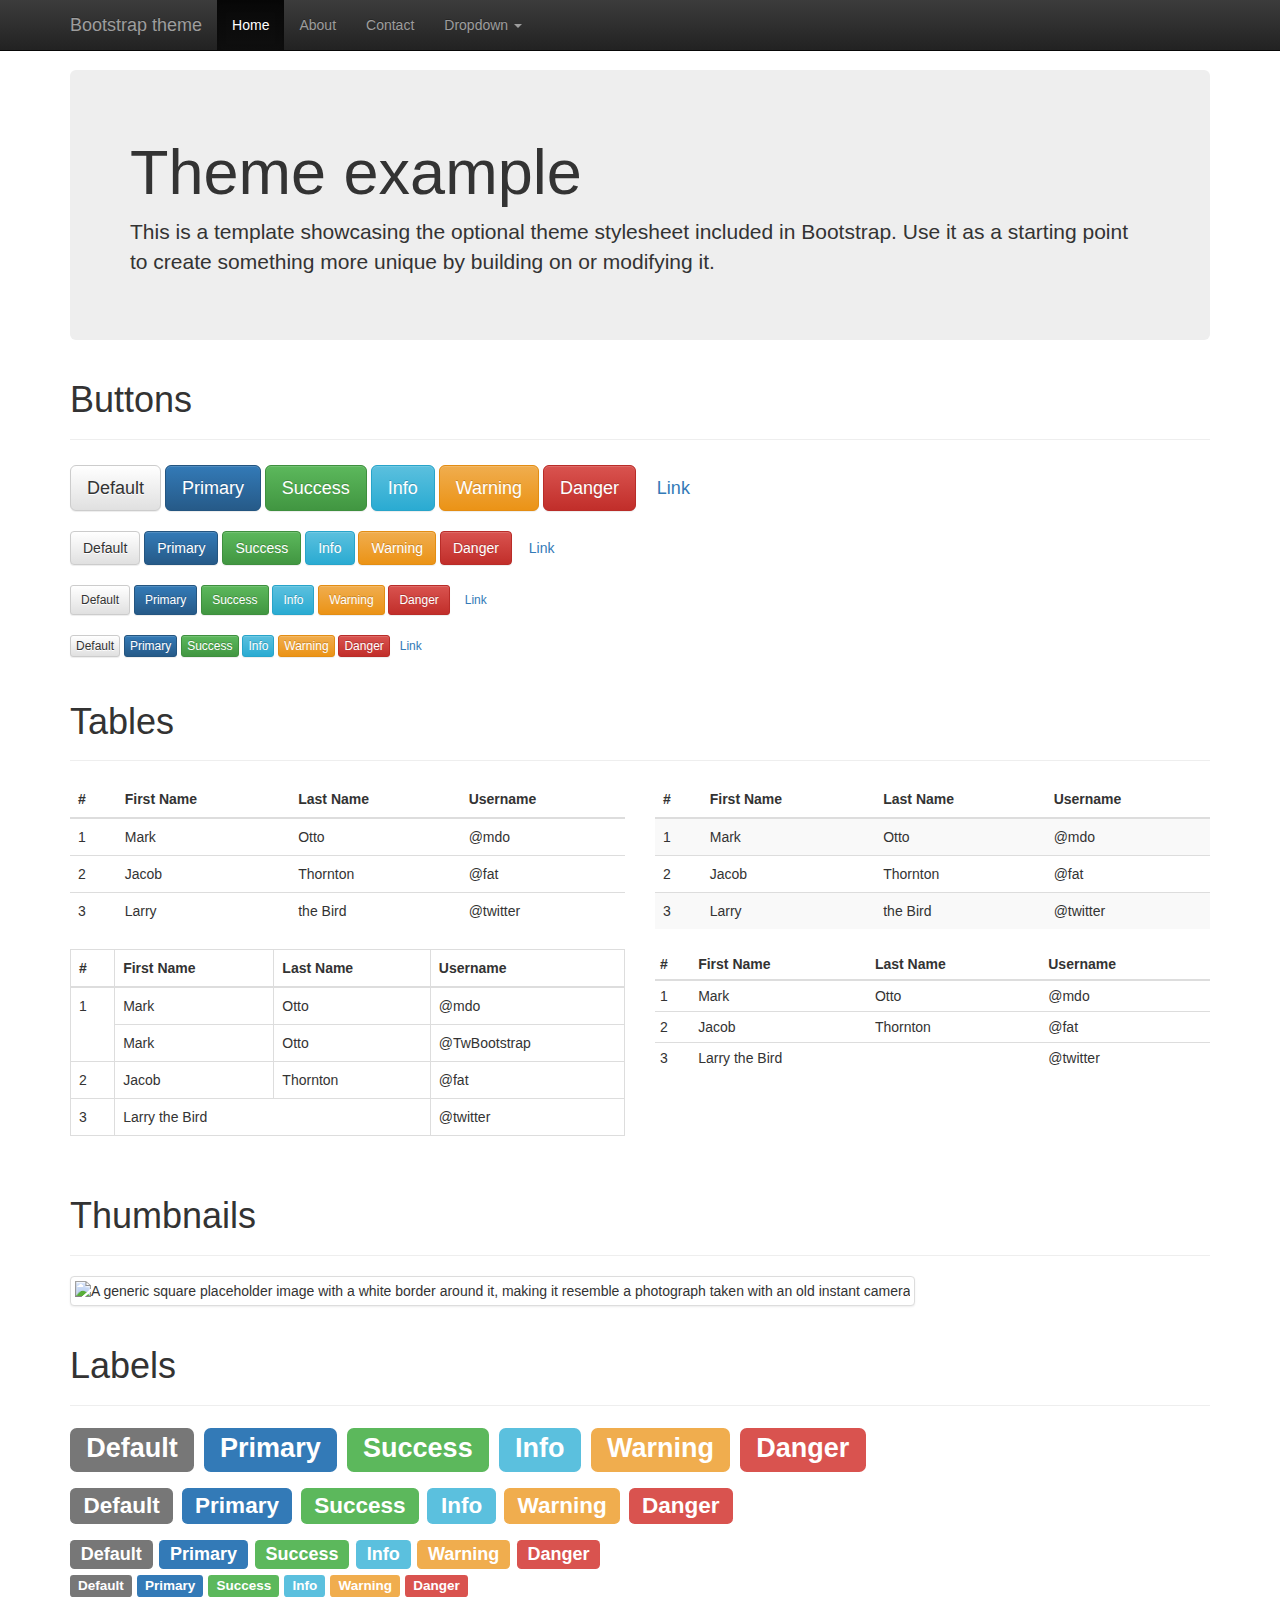
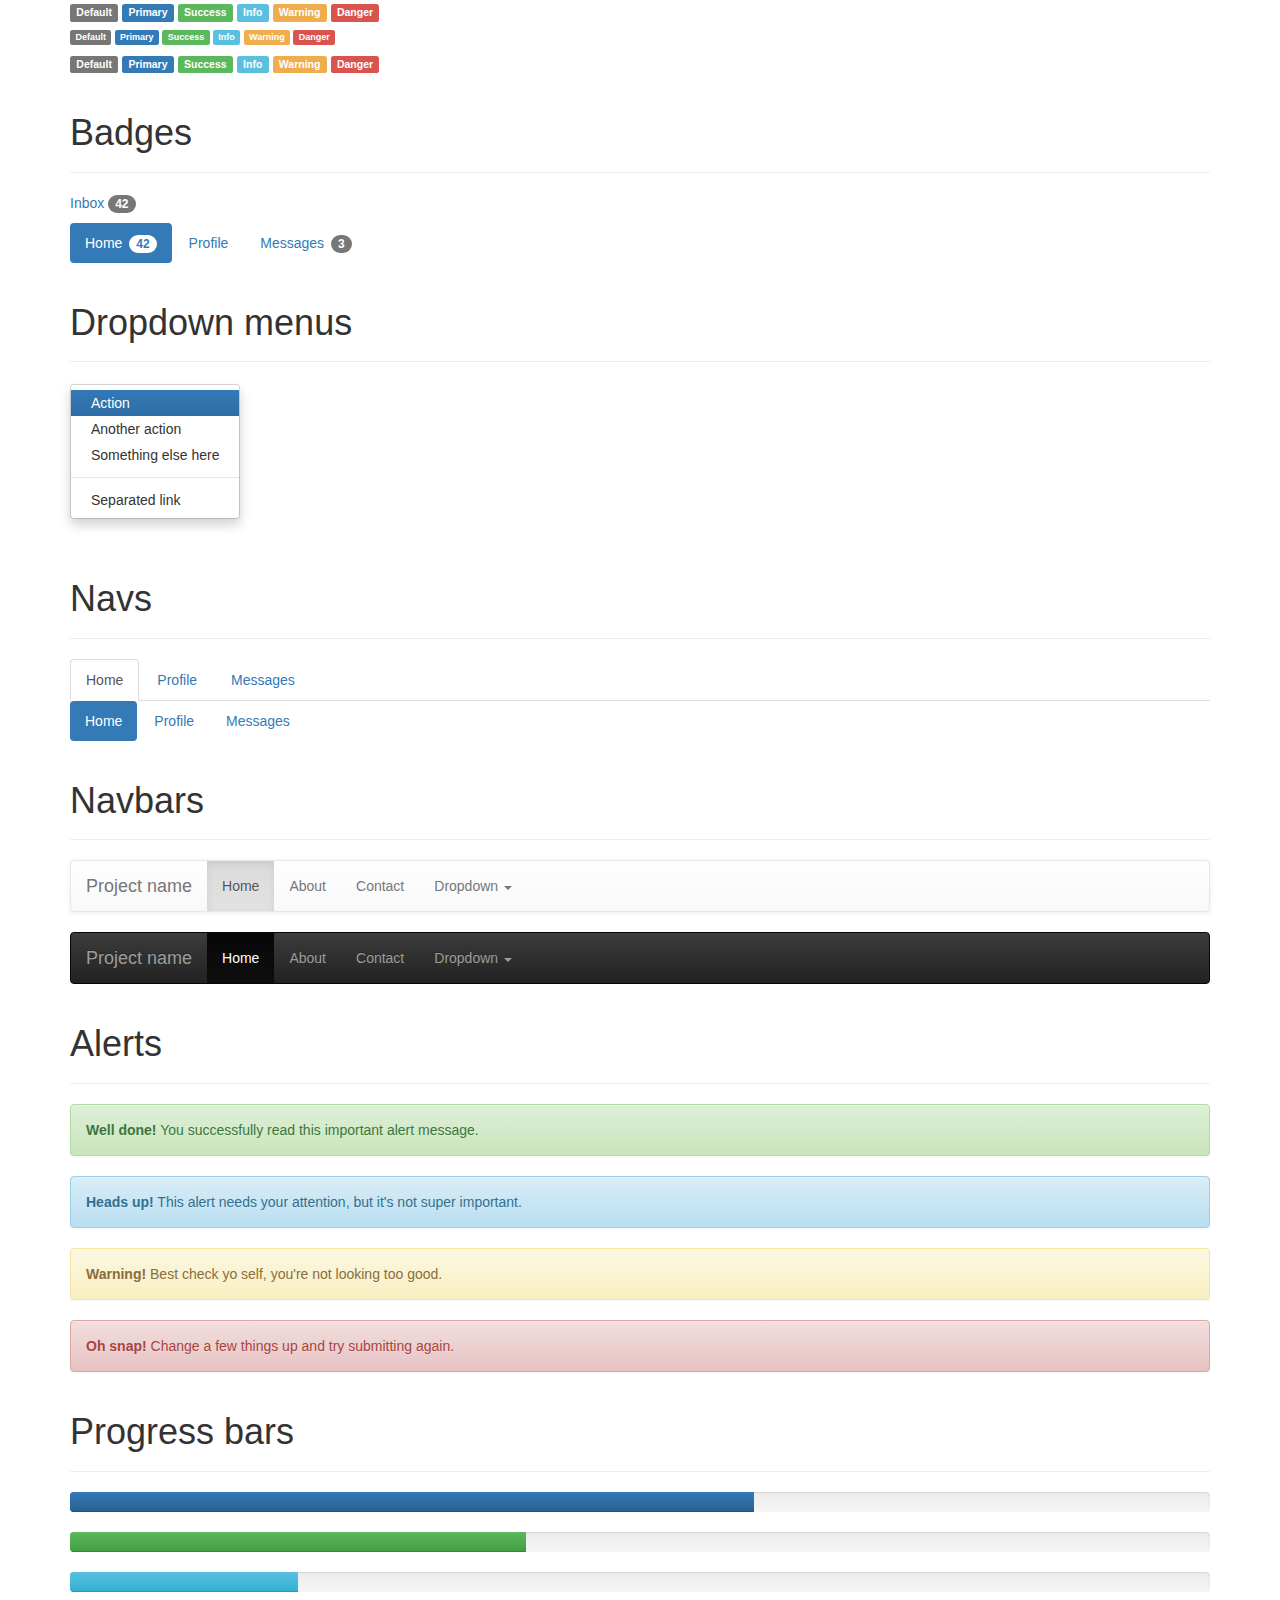
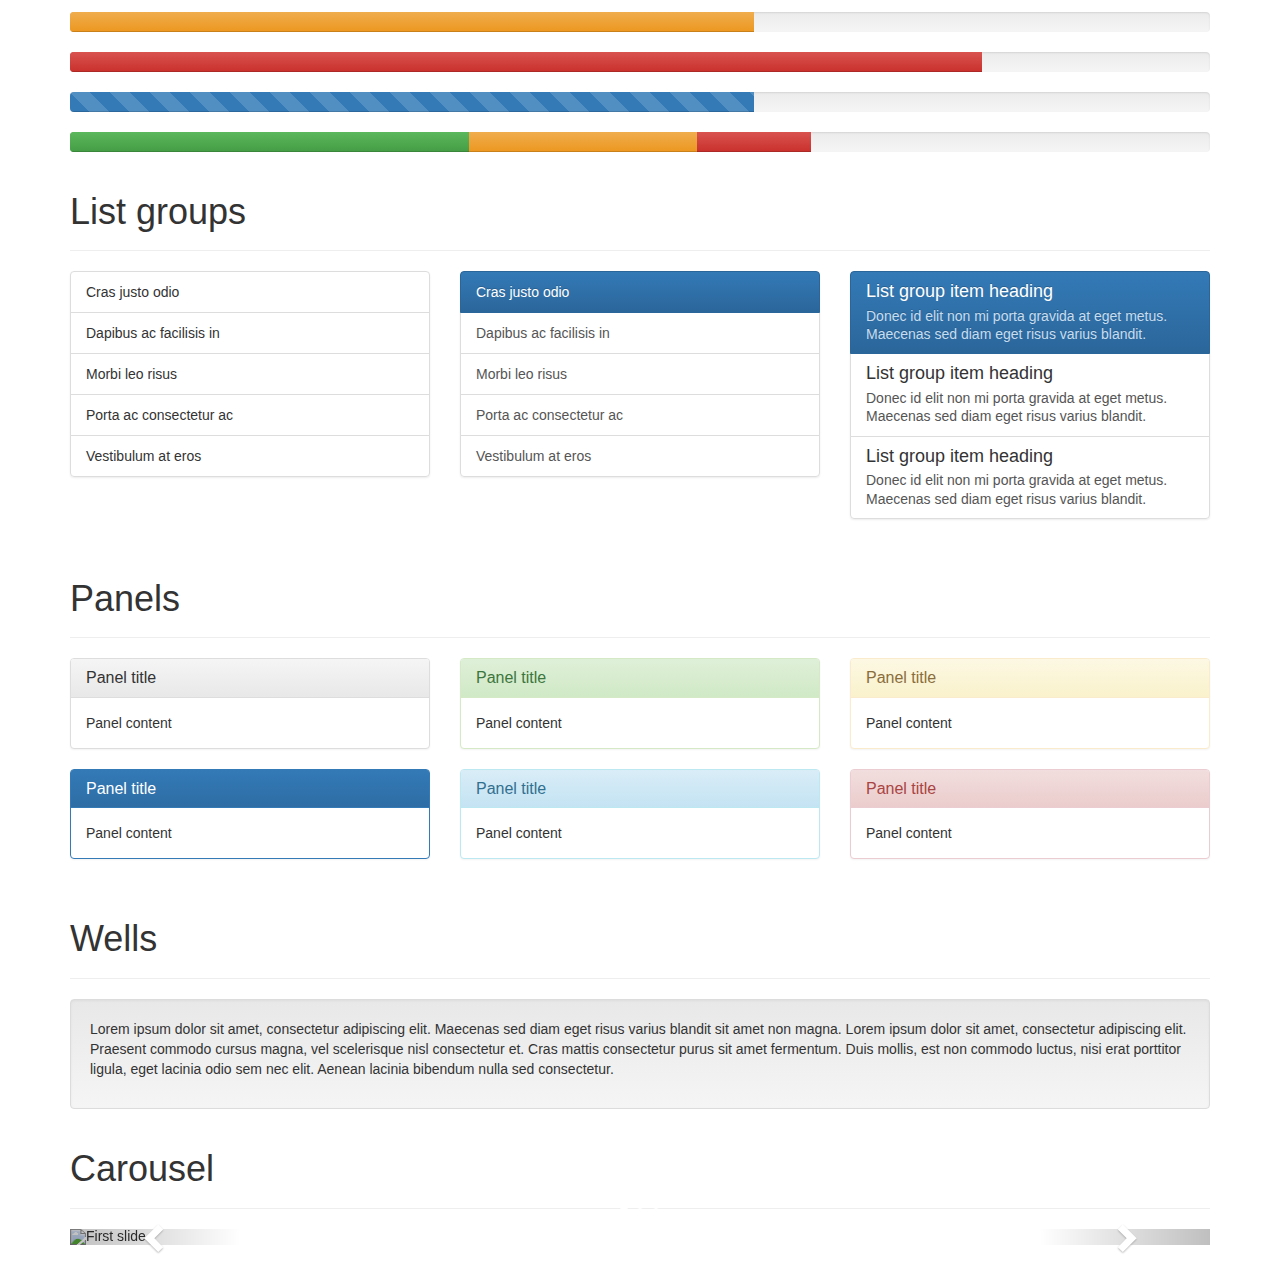
==== index.html @ b2a90a02 "profile for mstrroshi.me" ====
<!DOCTYPE html>
<html lang="en">
  <head>
    <meta charset="utf-8">
    <meta http-equiv="X-UA-Compatible" content="IE=edge">
    <meta name="viewport" content="width=device-width, initial-scale=1">
    <meta name="description" content="">
    <meta name="author" content="">
    <link rel="icon" href="../../favicon.ico">

    <title>Theme Template for Bootstrap</title>

    <!-- Bootstrap core CSS -->
    <link href="css/bootstrap.min.css" rel="stylesheet">
    <!-- Bootstrap theme -->
    <link href="css/bootstrap-theme.min.css" rel="stylesheet">

    <!-- Custom styles for this template -->
    <link href="css/theme.css" rel="stylesheet">

    <!-- Just for debugging purposes. Don't actually copy these 2 lines! -->
    <!--[if lt IE 9]><script src="../../assets/js/ie8-responsive-file-warning.js"></script><![endif]-->
    <script src="js/ie-emulation-modes-warning.js"></script>

    <!-- HTML5 shim and Respond.js for IE8 support of HTML5 elements and media queries -->
    <!--[if lt IE 9]>
      <script src="https://oss.maxcdn.com/html5shiv/3.7.2/html5shiv.min.js"></script>
      <script src="https://oss.maxcdn.com/respond/1.4.2/respond.min.js"></script>
    <![endif]-->
  </head>

  <body role="document">

    <!-- Fixed navbar -->
    <nav class="navbar navbar-inverse navbar-fixed-top">
      <div class="container">
        <div class="navbar-header">
          <button type="button" class="navbar-toggle collapsed" data-toggle="collapse" data-target="#navbar" aria-expanded="false" aria-controls="navbar">
            <span class="sr-only">Toggle navigation</span>
            <span class="icon-bar"></span>
            <span class="icon-bar"></span>
            <span class="icon-bar"></span>
          </button>
          <a class="navbar-brand" href="#">Bootstrap theme</a>
        </div>
        <div id="navbar" class="navbar-collapse collapse">
          <ul class="nav navbar-nav">
            <li class="active"><a href="#">Home</a></li>
            <li><a href="#about">About</a></li>
            <li><a href="#contact">Contact</a></li>
            <li class="dropdown">
              <a href="#" class="dropdown-toggle" data-toggle="dropdown" role="button" aria-expanded="false">Dropdown <span class="caret"></span></a>
              <ul class="dropdown-menu" role="menu">
                <li><a href="#">Action</a></li>
                <li><a href="#">Another action</a></li>
                <li><a href="#">Something else here</a></li>
                <li class="divider"></li>
                <li class="dropdown-header">Nav header</li>
                <li><a href="#">Separated link</a></li>
                <li><a href="#">One more separated link</a></li>
              </ul>
            </li>
          </ul>
        </div><!--/.nav-collapse -->
      </div>
    </nav>

    <div class="container theme-showcase" role="main">

      <!-- Main jumbotron for a primary marketing message or call to action -->
      <div class="jumbotron">
        <h1>Theme example</h1>
        <p>This is a template showcasing the optional theme stylesheet included in Bootstrap. Use it as a starting point to create something more unique by building on or modifying it.</p>
      </div>


      <div class="page-header">
        <h1>Buttons</h1>
      </div>
      <p>
        <button type="button" class="btn btn-lg btn-default">Default</button>
        <button type="button" class="btn btn-lg btn-primary">Primary</button>
        <button type="button" class="btn btn-lg btn-success">Success</button>
        <button type="button" class="btn btn-lg btn-info">Info</button>
        <button type="button" class="btn btn-lg btn-warning">Warning</button>
        <button type="button" class="btn btn-lg btn-danger">Danger</button>
        <button type="button" class="btn btn-lg btn-link">Link</button>
      </p>
      <p>
        <button type="button" class="btn btn-default">Default</button>
        <button type="button" class="btn btn-primary">Primary</button>
        <button type="button" class="btn btn-success">Success</button>
        <button type="button" class="btn btn-info">Info</button>
        <button type="button" class="btn btn-warning">Warning</button>
        <button type="button" class="btn btn-danger">Danger</button>
        <button type="button" class="btn btn-link">Link</button>
      </p>
      <p>
        <button type="button" class="btn btn-sm btn-default">Default</button>
        <button type="button" class="btn btn-sm btn-primary">Primary</button>
        <button type="button" class="btn btn-sm btn-success">Success</button>
        <button type="button" class="btn btn-sm btn-info">Info</button>
        <button type="button" class="btn btn-sm btn-warning">Warning</button>
        <button type="button" class="btn btn-sm btn-danger">Danger</button>
        <button type="button" class="btn btn-sm btn-link">Link</button>
      </p>
      <p>
        <button type="button" class="btn btn-xs btn-default">Default</button>
        <button type="button" class="btn btn-xs btn-primary">Primary</button>
        <button type="button" class="btn btn-xs btn-success">Success</button>
        <button type="button" class="btn btn-xs btn-info">Info</button>
        <button type="button" class="btn btn-xs btn-warning">Warning</button>
        <button type="button" class="btn btn-xs btn-danger">Danger</button>
        <button type="button" class="btn btn-xs btn-link">Link</button>
      </p>


      <div class="page-header">
        <h1>Tables</h1>
      </div>
      <div class="row">
        <div class="col-md-6">
          <table class="table">
            <thead>
              <tr>
                <th>#</th>
                <th>First Name</th>
                <th>Last Name</th>
                <th>Username</th>
              </tr>
            </thead>
            <tbody>
              <tr>
                <td>1</td>
                <td>Mark</td>
                <td>Otto</td>
                <td>@mdo</td>
              </tr>
              <tr>
                <td>2</td>
                <td>Jacob</td>
                <td>Thornton</td>
                <td>@fat</td>
              </tr>
              <tr>
                <td>3</td>
                <td>Larry</td>
                <td>the Bird</td>
                <td>@twitter</td>
              </tr>
            </tbody>
          </table>
        </div>
        <div class="col-md-6">
          <table class="table table-striped">
            <thead>
              <tr>
                <th>#</th>
                <th>First Name</th>
                <th>Last Name</th>
                <th>Username</th>
              </tr>
            </thead>
            <tbody>
              <tr>
                <td>1</td>
                <td>Mark</td>
                <td>Otto</td>
                <td>@mdo</td>
              </tr>
              <tr>
                <td>2</td>
                <td>Jacob</td>
                <td>Thornton</td>
                <td>@fat</td>
              </tr>
              <tr>
                <td>3</td>
                <td>Larry</td>
                <td>the Bird</td>
                <td>@twitter</td>
              </tr>
            </tbody>
          </table>
        </div>
      </div>

      <div class="row">
        <div class="col-md-6">
          <table class="table table-bordered">
            <thead>
              <tr>
                <th>#</th>
                <th>First Name</th>
                <th>Last Name</th>
                <th>Username</th>
              </tr>
            </thead>
            <tbody>
              <tr>
                <td rowspan="2">1</td>
                <td>Mark</td>
                <td>Otto</td>
                <td>@mdo</td>
              </tr>
              <tr>
                <td>Mark</td>
                <td>Otto</td>
                <td>@TwBootstrap</td>
              </tr>
              <tr>
                <td>2</td>
                <td>Jacob</td>
                <td>Thornton</td>
                <td>@fat</td>
              </tr>
              <tr>
                <td>3</td>
                <td colspan="2">Larry the Bird</td>
                <td>@twitter</td>
              </tr>
            </tbody>
          </table>
        </div>
        <div class="col-md-6">
          <table class="table table-condensed">
            <thead>
              <tr>
                <th>#</th>
                <th>First Name</th>
                <th>Last Name</th>
                <th>Username</th>
              </tr>
            </thead>
            <tbody>
              <tr>
                <td>1</td>
                <td>Mark</td>
                <td>Otto</td>
                <td>@mdo</td>
              </tr>
              <tr>
                <td>2</td>
                <td>Jacob</td>
                <td>Thornton</td>
                <td>@fat</td>
              </tr>
              <tr>
                <td>3</td>
                <td colspan="2">Larry the Bird</td>
                <td>@twitter</td>
              </tr>
            </tbody>
          </table>
        </div>
      </div>


      <div class="page-header">
        <h1>Thumbnails</h1>
      </div>
      <img data-src="holder.js/200x200" class="img-thumbnail" alt="A generic square placeholder image with a white border around it, making it resemble a photograph taken with an old instant camera">


      <div class="page-header">
        <h1>Labels</h1>
      </div>
      <h1>
        <span class="label label-default">Default</span>
        <span class="label label-primary">Primary</span>
        <span class="label label-success">Success</span>
        <span class="label label-info">Info</span>
        <span class="label label-warning">Warning</span>
        <span class="label label-danger">Danger</span>
      </h1>
      <h2>
        <span class="label label-default">Default</span>
        <span class="label label-primary">Primary</span>
        <span class="label label-success">Success</span>
        <span class="label label-info">Info</span>
        <span class="label label-warning">Warning</span>
        <span class="label label-danger">Danger</span>
      </h2>
      <h3>
        <span class="label label-default">Default</span>
        <span class="label label-primary">Primary</span>
        <span class="label label-success">Success</span>
        <span class="label label-info">Info</span>
        <span class="label label-warning">Warning</span>
        <span class="label label-danger">Danger</span>
      </h3>
      <h4>
        <span class="label label-default">Default</span>
        <span class="label label-primary">Primary</span>
        <span class="label label-success">Success</span>
        <span class="label label-info">Info</span>
        <span class="label label-warning">Warning</span>
        <span class="label label-danger">Danger</span>
      </h4>
      <h5>
        <span class="label label-default">Default</span>
        <span class="label label-primary">Primary</span>
        <span class="label label-success">Success</span>
        <span class="label label-info">Info</span>
        <span class="label label-warning">Warning</span>
        <span class="label label-danger">Danger</span>
      </h5>
      <h6>
        <span class="label label-default">Default</span>
        <span class="label label-primary">Primary</span>
        <span class="label label-success">Success</span>
        <span class="label label-info">Info</span>
        <span class="label label-warning">Warning</span>
        <span class="label label-danger">Danger</span>
      </h6>
      <p>
        <span class="label label-default">Default</span>
        <span class="label label-primary">Primary</span>
        <span class="label label-success">Success</span>
        <span class="label label-info">Info</span>
        <span class="label label-warning">Warning</span>
        <span class="label label-danger">Danger</span>
      </p>


      <div class="page-header">
        <h1>Badges</h1>
      </div>
      <p>
        <a href="#">Inbox <span class="badge">42</span></a>
      </p>
      <ul class="nav nav-pills" role="tablist">
        <li role="presentation" class="active"><a href="#">Home <span class="badge">42</span></a></li>
        <li role="presentation"><a href="#">Profile</a></li>
        <li role="presentation"><a href="#">Messages <span class="badge">3</span></a></li>
      </ul>


      <div class="page-header">
        <h1>Dropdown menus</h1>
      </div>
      <div class="dropdown theme-dropdown clearfix">
        <a id="dropdownMenu1" href="#" class="sr-only dropdown-toggle" data-toggle="dropdown" role="button" aria-expanded="false">Dropdown <span class="caret"></span></a>
        <ul class="dropdown-menu" role="menu" aria-labelledby="dropdownMenu1">
          <li class="active" role="presentation"><a role="menuitem" tabindex="-1" href="#">Action</a></li>
          <li role="presentation"><a role="menuitem" tabindex="-1" href="#">Another action</a></li>
          <li role="presentation"><a role="menuitem" tabindex="-1" href="#">Something else here</a></li>
          <li role="presentation" class="divider"></li>
          <li role="presentation"><a role="menuitem" tabindex="-1" href="#">Separated link</a></li>
        </ul>
      </div>


      <div class="page-header">
        <h1>Navs</h1>
      </div>
      <ul class="nav nav-tabs" role="tablist">
        <li role="presentation" class="active"><a href="#">Home</a></li>
        <li role="presentation"><a href="#">Profile</a></li>
        <li role="presentation"><a href="#">Messages</a></li>
      </ul>
      <ul class="nav nav-pills" role="tablist">
        <li role="presentation" class="active"><a href="#">Home</a></li>
        <li role="presentation"><a href="#">Profile</a></li>
        <li role="presentation"><a href="#">Messages</a></li>
      </ul>


      <div class="page-header">
        <h1>Navbars</h1>
      </div>

      <nav class="navbar navbar-default">
        <div class="container">
          <div class="navbar-header">
            <button type="button" class="navbar-toggle collapsed" data-toggle="collapse" data-target=".navbar-collapse">
              <span class="sr-only">Toggle navigation</span>
              <span class="icon-bar"></span>
              <span class="icon-bar"></span>
              <span class="icon-bar"></span>
            </button>
            <a class="navbar-brand" href="#">Project name</a>
          </div>
          <div class="navbar-collapse collapse">
            <ul class="nav navbar-nav">
              <li class="active"><a href="#">Home</a></li>
              <li><a href="#about">About</a></li>
              <li><a href="#contact">Contact</a></li>
              <li class="dropdown">
                <a href="#" class="dropdown-toggle" data-toggle="dropdown" role="button" aria-expanded="false">Dropdown <span class="caret"></span></a>
                <ul class="dropdown-menu" role="menu">
                  <li><a href="#">Action</a></li>
                  <li><a href="#">Another action</a></li>
                  <li><a href="#">Something else here</a></li>
                  <li class="divider"></li>
                  <li class="dropdown-header">Nav header</li>
                  <li><a href="#">Separated link</a></li>
                  <li><a href="#">One more separated link</a></li>
                </ul>
              </li>
            </ul>
          </div><!--/.nav-collapse -->
        </div>
      </nav>

      <nav class="navbar navbar-inverse">
        <div class="container">
          <div class="navbar-header">
            <button type="button" class="navbar-toggle collapsed" data-toggle="collapse" data-target=".navbar-collapse">
              <span class="sr-only">Toggle navigation</span>
              <span class="icon-bar"></span>
              <span class="icon-bar"></span>
              <span class="icon-bar"></span>
            </button>
            <a class="navbar-brand" href="#">Project name</a>
          </div>
          <div class="navbar-collapse collapse">
            <ul class="nav navbar-nav">
              <li class="active"><a href="#">Home</a></li>
              <li><a href="#about">About</a></li>
              <li><a href="#contact">Contact</a></li>
              <li class="dropdown">
                <a href="#" class="dropdown-toggle" data-toggle="dropdown" role="button" aria-expanded="false">Dropdown <span class="caret"></span></a>
                <ul class="dropdown-menu" role="menu">
                  <li><a href="#">Action</a></li>
                  <li><a href="#">Another action</a></li>
                  <li><a href="#">Something else here</a></li>
                  <li class="divider"></li>
                  <li class="dropdown-header">Nav header</li>
                  <li><a href="#">Separated link</a></li>
                  <li><a href="#">One more separated link</a></li>
                </ul>
              </li>
            </ul>
          </div><!--/.nav-collapse -->
        </div>
      </nav>


      <div class="page-header">
        <h1>Alerts</h1>
      </div>
      <div class="alert alert-success" role="alert">
        <strong>Well done!</strong> You successfully read this important alert message.
      </div>
      <div class="alert alert-info" role="alert">
        <strong>Heads up!</strong> This alert needs your attention, but it's not super important.
      </div>
      <div class="alert alert-warning" role="alert">
        <strong>Warning!</strong> Best check yo self, you're not looking too good.
      </div>
      <div class="alert alert-danger" role="alert">
        <strong>Oh snap!</strong> Change a few things up and try submitting again.
      </div>


      <div class="page-header">
        <h1>Progress bars</h1>
      </div>
      <div class="progress">
        <div class="progress-bar" role="progressbar" aria-valuenow="60" aria-valuemin="0" aria-valuemax="100" style="width: 60%;"><span class="sr-only">60% Complete</span></div>
      </div>
      <div class="progress">
        <div class="progress-bar progress-bar-success" role="progressbar" aria-valuenow="40" aria-valuemin="0" aria-valuemax="100" style="width: 40%"><span class="sr-only">40% Complete (success)</span></div>
      </div>
      <div class="progress">
        <div class="progress-bar progress-bar-info" role="progressbar" aria-valuenow="20" aria-valuemin="0" aria-valuemax="100" style="width: 20%"><span class="sr-only">20% Complete</span></div>
      </div>
      <div class="progress">
        <div class="progress-bar progress-bar-warning" role="progressbar" aria-valuenow="60" aria-valuemin="0" aria-valuemax="100" style="width: 60%"><span class="sr-only">60% Complete (warning)</span></div>
      </div>
      <div class="progress">
        <div class="progress-bar progress-bar-danger" role="progressbar" aria-valuenow="80" aria-valuemin="0" aria-valuemax="100" style="width: 80%"><span class="sr-only">80% Complete (danger)</span></div>
      </div>
      <div class="progress">
        <div class="progress-bar progress-bar-striped" role="progressbar" aria-valuenow="60" aria-valuemin="0" aria-valuemax="100" style="width: 60%"><span class="sr-only">60% Complete</span></div>
      </div>
      <div class="progress">
        <div class="progress-bar progress-bar-success" style="width: 35%"><span class="sr-only">35% Complete (success)</span></div>
        <div class="progress-bar progress-bar-warning" style="width: 20%"><span class="sr-only">20% Complete (warning)</span></div>
        <div class="progress-bar progress-bar-danger" style="width: 10%"><span class='sr-only'>10% Complete (danger)</span></div>
      </div>


      <div class="page-header">
        <h1>List groups</h1>
      </div>
      <div class="row">
        <div class="col-sm-4">
          <ul class="list-group">
            <li class="list-group-item">Cras justo odio</li>
            <li class="list-group-item">Dapibus ac facilisis in</li>
            <li class="list-group-item">Morbi leo risus</li>
            <li class="list-group-item">Porta ac consectetur ac</li>
            <li class="list-group-item">Vestibulum at eros</li>
          </ul>
        </div><!-- /.col-sm-4 -->
        <div class="col-sm-4">
          <div class="list-group">
            <a href="#" class="list-group-item active">
              Cras justo odio
            </a>
            <a href="#" class="list-group-item">Dapibus ac facilisis in</a>
            <a href="#" class="list-group-item">Morbi leo risus</a>
            <a href="#" class="list-group-item">Porta ac consectetur ac</a>
            <a href="#" class="list-group-item">Vestibulum at eros</a>
          </div>
        </div><!-- /.col-sm-4 -->
        <div class="col-sm-4">
          <div class="list-group">
            <a href="#" class="list-group-item active">
              <h4 class="list-group-item-heading">List group item heading</h4>
              <p class="list-group-item-text">Donec id elit non mi porta gravida at eget metus. Maecenas sed diam eget risus varius blandit.</p>
            </a>
            <a href="#" class="list-group-item">
              <h4 class="list-group-item-heading">List group item heading</h4>
              <p class="list-group-item-text">Donec id elit non mi porta gravida at eget metus. Maecenas sed diam eget risus varius blandit.</p>
            </a>
            <a href="#" class="list-group-item">
              <h4 class="list-group-item-heading">List group item heading</h4>
              <p class="list-group-item-text">Donec id elit non mi porta gravida at eget metus. Maecenas sed diam eget risus varius blandit.</p>
            </a>
          </div>
        </div><!-- /.col-sm-4 -->
      </div>


      <div class="page-header">
        <h1>Panels</h1>
      </div>
      <div class="row">
        <div class="col-sm-4">
          <div class="panel panel-default">
            <div class="panel-heading">
              <h3 class="panel-title">Panel title</h3>
            </div>
            <div class="panel-body">
              Panel content
            </div>
          </div>
          <div class="panel panel-primary">
            <div class="panel-heading">
              <h3 class="panel-title">Panel title</h3>
            </div>
            <div class="panel-body">
              Panel content
            </div>
          </div>
        </div><!-- /.col-sm-4 -->
        <div class="col-sm-4">
          <div class="panel panel-success">
            <div class="panel-heading">
              <h3 class="panel-title">Panel title</h3>
            </div>
            <div class="panel-body">
              Panel content
            </div>
          </div>
          <div class="panel panel-info">
            <div class="panel-heading">
              <h3 class="panel-title">Panel title</h3>
            </div>
            <div class="panel-body">
              Panel content
            </div>
          </div>
        </div><!-- /.col-sm-4 -->
        <div class="col-sm-4">
          <div class="panel panel-warning">
            <div class="panel-heading">
              <h3 class="panel-title">Panel title</h3>
            </div>
            <div class="panel-body">
              Panel content
            </div>
          </div>
          <div class="panel panel-danger">
            <div class="panel-heading">
              <h3 class="panel-title">Panel title</h3>
            </div>
            <div class="panel-body">
              Panel content
            </div>
          </div>
        </div><!-- /.col-sm-4 -->
      </div>


      <div class="page-header">
        <h1>Wells</h1>
      </div>
      <div class="well">
        <p>Lorem ipsum dolor sit amet, consectetur adipiscing elit. Maecenas sed diam eget risus varius blandit sit amet non magna. Lorem ipsum dolor sit amet, consectetur adipiscing elit. Praesent commodo cursus magna, vel scelerisque nisl consectetur et. Cras mattis consectetur purus sit amet fermentum. Duis mollis, est non commodo luctus, nisi erat porttitor ligula, eget lacinia odio sem nec elit. Aenean lacinia bibendum nulla sed consectetur.</p>
      </div>


      <div class="page-header">
        <h1>Carousel</h1>
      </div>
      <div id="carousel-example-generic" class="carousel slide" data-ride="carousel">
        <ol class="carousel-indicators">
          <li data-target="#carousel-example-generic" data-slide-to="0" class="active"></li>
          <li data-target="#carousel-example-generic" data-slide-to="1"></li>
          <li data-target="#carousel-example-generic" data-slide-to="2"></li>
        </ol>
        <div class="carousel-inner" role="listbox">
          <div class="item active">
            <img data-src="holder.js/1140x500/auto/#777:#555/text:First slide" alt="First slide">
          </div>
          <div class="item">
            <img data-src="holder.js/1140x500/auto/#666:#444/text:Second slide" alt="Second slide">
          </div>
          <div class="item">
            <img data-src="holder.js/1140x500/auto/#555:#333/text:Third slide" alt="Third slide">
          </div>
        </div>
        <a class="left carousel-control" href="#carousel-example-generic" role="button" data-slide="prev">
          <span class="glyphicon glyphicon-chevron-left" aria-hidden="true"></span>
          <span class="sr-only">Previous</span>
        </a>
        <a class="right carousel-control" href="#carousel-example-generic" role="button" data-slide="next">
          <span class="glyphicon glyphicon-chevron-right" aria-hidden="true"></span>
          <span class="sr-only">Next</span>
        </a>
      </div>


    </div> <!-- /container -->


    <!-- Bootstrap core JavaScript
    ================================================== -->
    <!-- Placed at the end of the document so the pages load faster -->
    <script src="https://ajax.googleapis.com/ajax/libs/jquery/1.11.2/jquery.min.js"></script>
    <script src="js/bootstrap.min.js"></script>
    <script src="js/docs.min.js"></script>
    <!-- IE10 viewport hack for Surface/desktop Windows 8 bug -->
    <script src="js/ie10-viewport-bug-workaround.js"></script>
  </body>
</html>
---- css/theme.css ----
body {
  padding-top: 70px;
  padding-bottom: 30px;
}

.theme-dropdown .dropdown-menu {
  position: static;
  display: block;
  margin-bottom: 20px;
}

.theme-showcase > p > .btn {
  margin: 5px 0;
}

.theme-showcase .navbar .container {
  width: auto;
}
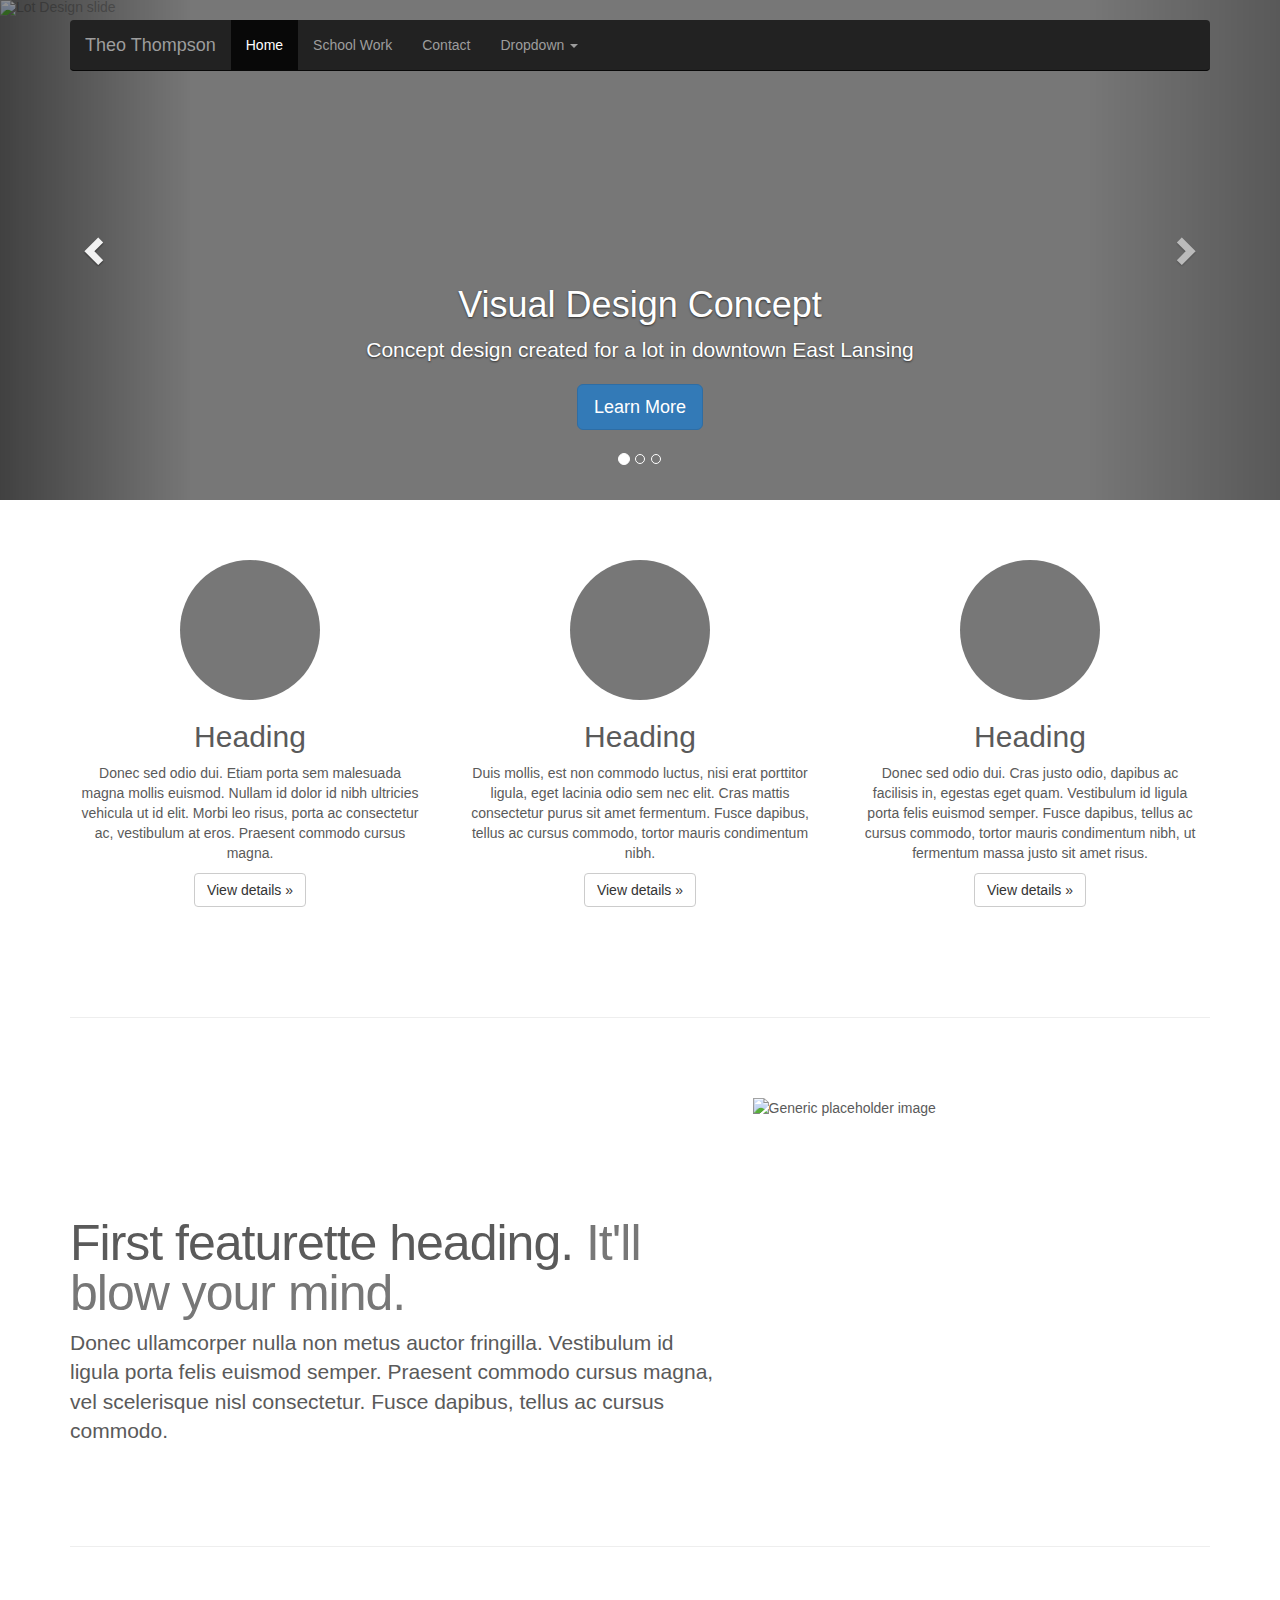
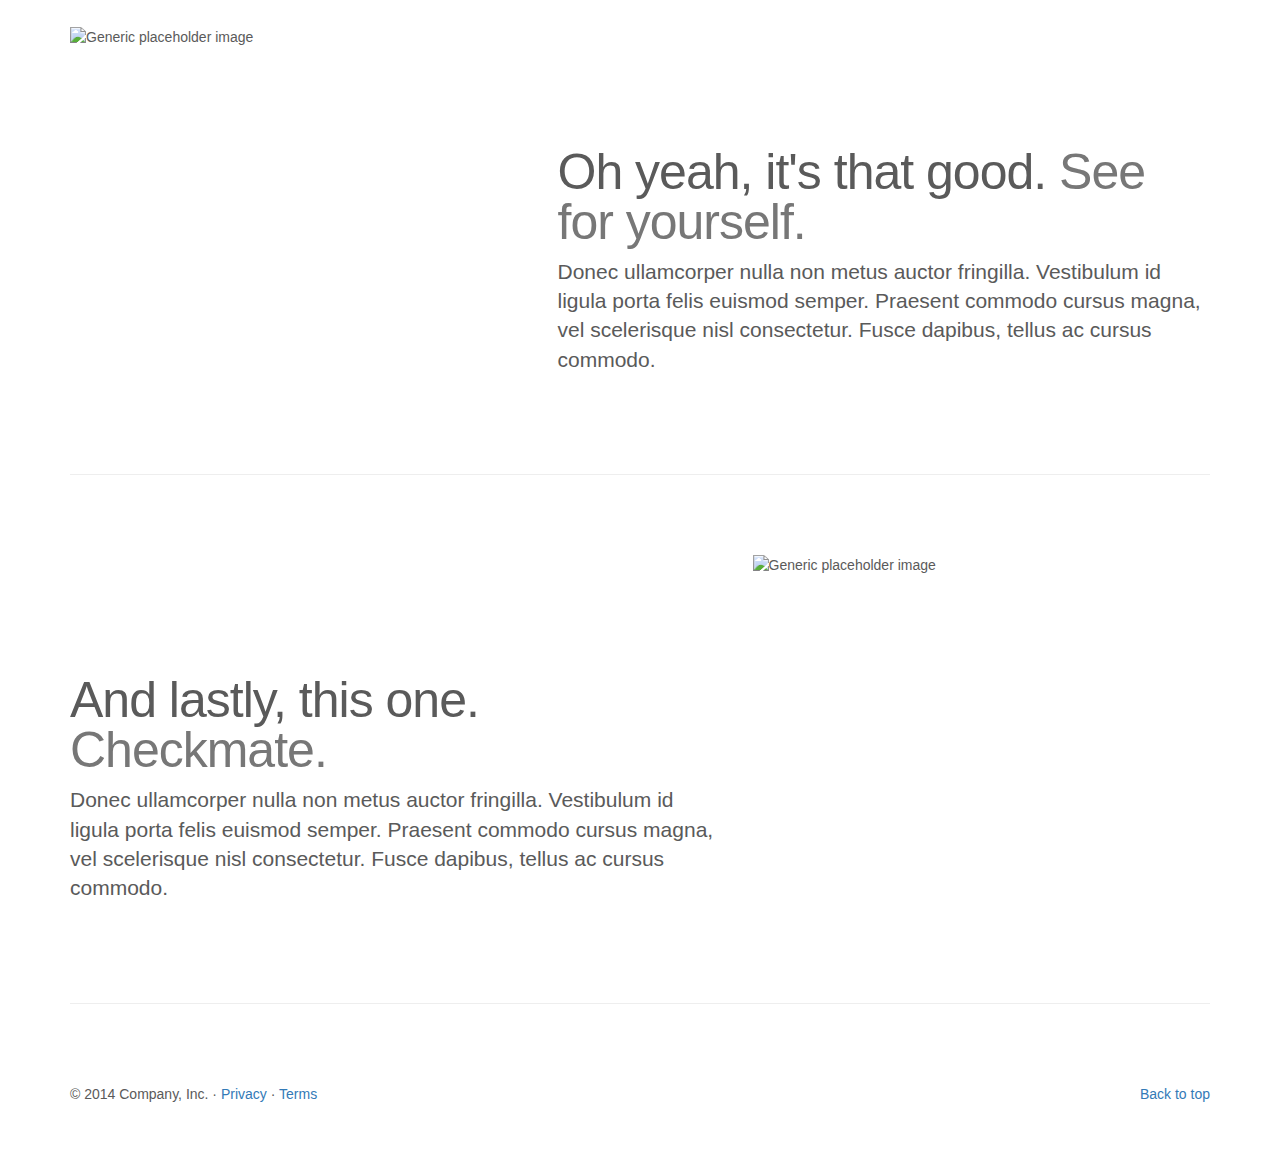
==== commit 682ae0f7: "Portfolio Customization" ====
--- a/index.html
+++ b/index.html
@@ -8,633 +8,203 @@
     <meta name="author" content="">
     <link rel="icon" href="../../favicon.ico">
 
-    <title>Theme Template for Bootstrap</title>
+    <title>Carousel Template for Bootstrap</title>
 
     <!-- Bootstrap core CSS -->
     <link href="css/bootstrap.min.css" rel="stylesheet">
-    <!-- Bootstrap theme -->
-    <link href="css/bootstrap-theme.min.css" rel="stylesheet">
-
-    <!-- Custom styles for this template -->
-    <link href="css/theme.css" rel="stylesheet">
-
-    <!-- Just for debugging purposes. Don't actually copy these 2 lines! -->
-    <!--[if lt IE 9]><script src="../../assets/js/ie8-responsive-file-warning.js"></script><![endif]-->
-    <script src="js/ie-emulation-modes-warning.js"></script>
 
     <!-- HTML5 shim and Respond.js for IE8 support of HTML5 elements and media queries -->
     <!--[if lt IE 9]>
       <script src="https://oss.maxcdn.com/html5shiv/3.7.2/html5shiv.min.js"></script>
       <script src="https://oss.maxcdn.com/respond/1.4.2/respond.min.js"></script>
     <![endif]-->
+
+    <!-- Custom styles for this template -->
+    <link href="css/carousel.css" rel="stylesheet">
   </head>
-
-  <body role="document">
-
-    <!-- Fixed navbar -->
-    <nav class="navbar navbar-inverse navbar-fixed-top">
+<!-- NAVBAR
+================================================== -->
+  <body>
+    <div class="navbar-wrapper">
       <div class="container">
-        <div class="navbar-header">
-          <button type="button" class="navbar-toggle collapsed" data-toggle="collapse" data-target="#navbar" aria-expanded="false" aria-controls="navbar">
-            <span class="sr-only">Toggle navigation</span>
-            <span class="icon-bar"></span>
-            <span class="icon-bar"></span>
-            <span class="icon-bar"></span>
-          </button>
-          <a class="navbar-brand" href="#">Bootstrap theme</a>
-        </div>
-        <div id="navbar" class="navbar-collapse collapse">
-          <ul class="nav navbar-nav">
-            <li class="active"><a href="#">Home</a></li>
-            <li><a href="#about">About</a></li>
-            <li><a href="#contact">Contact</a></li>
-            <li class="dropdown">
-              <a href="#" class="dropdown-toggle" data-toggle="dropdown" role="button" aria-expanded="false">Dropdown <span class="caret"></span></a>
-              <ul class="dropdown-menu" role="menu">
-                <li><a href="#">Action</a></li>
-                <li><a href="#">Another action</a></li>
-                <li><a href="#">Something else here</a></li>
-                <li class="divider"></li>
-                <li class="dropdown-header">Nav header</li>
-                <li><a href="#">Separated link</a></li>
-                <li><a href="#">One more separated link</a></li>
+
+        <nav class="navbar navbar-inverse navbar-static-top">
+          <div class="container">
+            <div class="navbar-header">
+              <button type="button" class="navbar-toggle collapsed" data-toggle="collapse" data-target="#navbar" aria-expanded="false" aria-controls="navbar">
+                <span class="sr-only">Toggle navigation</span>
+                <span class="icon-bar"></span>
+                <span class="icon-bar"></span>
+                <span class="icon-bar"></span>
+              </button>
+              <a class="navbar-brand" href="#">Theo Thompson</a>
+            </div>
+            <div id="navbar" class="navbar-collapse collapse">
+              <ul class="nav navbar-nav">
+                <li class="active"><a href="#">Home</a></li>
+                <li><a href="#about">School Work</a></li>
+                <li><a href="#contact">Contact</a></li>
+                <li class="dropdown">
+                  <a href="#" class="dropdown-toggle" data-toggle="dropdown" role="button" aria-expanded="false">Dropdown <span class="caret"></span></a>
+                  <ul class="dropdown-menu" role="menu">
+                    <li><a href="#">Action</a></li>
+                    <li><a href="#">Another action</a></li>
+                    <li><a href="#">Something else here</a></li>
+                    <li class="divider"></li>
+                    <li class="dropdown-header">Nav header</li>
+                    <li><a href="#">Separated link</a></li>
+                    <li><a href="#">One more separated link</a></li>
+                  </ul>
+                </li>
               </ul>
-            </li>
-          </ul>
-        </div><!--/.nav-collapse -->
-      </div>
-    </nav>
-
-    <div class="container theme-showcase" role="main">
-
-      <!-- Main jumbotron for a primary marketing message or call to action -->
-      <div class="jumbotron">
-        <h1>Theme example</h1>
-        <p>This is a template showcasing the optional theme stylesheet included in Bootstrap. Use it as a starting point to create something more unique by building on or modifying it.</p>
-      </div>
-
-
-      <div class="page-header">
-        <h1>Buttons</h1>
-      </div>
-      <p>
-        <button type="button" class="btn btn-lg btn-default">Default</button>
-        <button type="button" class="btn btn-lg btn-primary">Primary</button>
-        <button type="button" class="btn btn-lg btn-success">Success</button>
-        <button type="button" class="btn btn-lg btn-info">Info</button>
-        <button type="button" class="btn btn-lg btn-warning">Warning</button>
-        <button type="button" class="btn btn-lg btn-danger">Danger</button>
-        <button type="button" class="btn btn-lg btn-link">Link</button>
-      </p>
-      <p>
-        <button type="button" class="btn btn-default">Default</button>
-        <button type="button" class="btn btn-primary">Primary</button>
-        <button type="button" class="btn btn-success">Success</button>
-        <button type="button" class="btn btn-info">Info</button>
-        <button type="button" class="btn btn-warning">Warning</button>
-        <button type="button" class="btn btn-danger">Danger</button>
-        <button type="button" class="btn btn-link">Link</button>
-      </p>
-      <p>
-        <button type="button" class="btn btn-sm btn-default">Default</button>
-        <button type="button" class="btn btn-sm btn-primary">Primary</button>
-        <button type="button" class="btn btn-sm btn-success">Success</button>
-        <button type="button" class="btn btn-sm btn-info">Info</button>
-        <button type="button" class="btn btn-sm btn-warning">Warning</button>
-        <button type="button" class="btn btn-sm btn-danger">Danger</button>
-        <button type="button" class="btn btn-sm btn-link">Link</button>
-      </p>
-      <p>
-        <button type="button" class="btn btn-xs btn-default">Default</button>
-        <button type="button" class="btn btn-xs btn-primary">Primary</button>
-        <button type="button" class="btn btn-xs btn-success">Success</button>
-        <button type="button" class="btn btn-xs btn-info">Info</button>
-        <button type="button" class="btn btn-xs btn-warning">Warning</button>
-        <button type="button" class="btn btn-xs btn-danger">Danger</button>
-        <button type="button" class="btn btn-xs btn-link">Link</button>
-      </p>
-
-
-      <div class="page-header">
-        <h1>Tables</h1>
-      </div>
+            </div>
+          </div>
+        </nav>
+
+      </div>
+    </div>
+
+
+    <!-- Carousel
+    ================================================== -->
+    <div id="myCarousel" class="carousel slide" data-ride="carousel">
+      <!-- Indicators -->
+      <ol class="carousel-indicators">
+        <li data-target="#myCarousel" data-slide-to="0" class="active"></li>
+        <li data-target="#myCarousel" data-slide-to="1"></li>
+        <li data-target="#myCarousel" data-slide-to="2"></li>
+      </ol>
+      <div class="carousel-inner" role="listbox">
+        <div class="item active">
+          <img src="data:img/imgonecsize.png" alt="Lot Design slide">
+          <div class="container">
+            <div class="carousel-caption">
+              <h1>Visual Design Concept</h1>
+              <p>Concept design created for a lot in downtown East Lansing</p>
+              <p><a class="btn btn-lg btn-primary" href="#" role="button">Learn More</a></p>
+            </div>
+          </div>
+        </div>
+        <div class="item">
+          <img src="data:img/mobilemockupcsize.png" alt="Mobile Design slide">
+          <div class="container">
+            <div class="carousel-caption">
+              <h1>Mobile Mockup Design</h1>
+              <p>Mobile mockup for the Communication Arts and Sciences College at Michigan State University homepage.</p>
+              <p><a class="btn btn-lg btn-primary" href="#" role="button">Learn more</a></p>
+            </div>
+          </div>
+        </div>
+        <div class="item">
+          <img src="data:img/SNbasedvisualcsize.png" alt="Third slide">
+          <div class="container">
+            <div class="carousel-caption">
+              <h1>Desktop Homepage Design</h1>
+              <p>Desktop design for the Communication Arts and Sciences College at Michigan State University homepage.</p>
+              <p><a class="btn btn-lg btn-primary" href="#" role="button">Learn More</a></p>
+            </div>
+          </div>
+        </div>
+      </div>
+      <a class="left carousel-control" href="#myCarousel" role="button" data-slide="prev">
+        <span class="glyphicon glyphicon-chevron-left" aria-hidden="true"></span>
+        <span class="sr-only">Previous</span>
+      </a>
+      <a class="right carousel-control" href="#myCarousel" role="button" data-slide="next">
+        <span class="glyphicon glyphicon-chevron-right" aria-hidden="true"></span>
+        <span class="sr-only">Next</span>
+      </a>
+    </div><!-- /.carousel -->
+
+
+    <!-- Marketing messaging and featurettes
+    ================================================== -->
+    <!-- Wrap the rest of the page in another container to center all the content. -->
+
+    <div class="container marketing">
+
+      <!-- Three columns of text below the carousel -->
       <div class="row">
-        <div class="col-md-6">
-          <table class="table">
-            <thead>
-              <tr>
-                <th>#</th>
-                <th>First Name</th>
-                <th>Last Name</th>
-                <th>Username</th>
-              </tr>
-            </thead>
-            <tbody>
-              <tr>
-                <td>1</td>
-                <td>Mark</td>
-                <td>Otto</td>
-                <td>@mdo</td>
-              </tr>
-              <tr>
-                <td>2</td>
-                <td>Jacob</td>
-                <td>Thornton</td>
-                <td>@fat</td>
-              </tr>
-              <tr>
-                <td>3</td>
-                <td>Larry</td>
-                <td>the Bird</td>
-                <td>@twitter</td>
-              </tr>
-            </tbody>
-          </table>
-        </div>
-        <div class="col-md-6">
-          <table class="table table-striped">
-            <thead>
-              <tr>
-                <th>#</th>
-                <th>First Name</th>
-                <th>Last Name</th>
-                <th>Username</th>
-              </tr>
-            </thead>
-            <tbody>
-              <tr>
-                <td>1</td>
-                <td>Mark</td>
-                <td>Otto</td>
-                <td>@mdo</td>
-              </tr>
-              <tr>
-                <td>2</td>
-                <td>Jacob</td>
-                <td>Thornton</td>
-                <td>@fat</td>
-              </tr>
-              <tr>
-                <td>3</td>
-                <td>Larry</td>
-                <td>the Bird</td>
-                <td>@twitter</td>
-              </tr>
-            </tbody>
-          </table>
-        </div>
-      </div>
-
-      <div class="row">
-        <div class="col-md-6">
-          <table class="table table-bordered">
-            <thead>
-              <tr>
-                <th>#</th>
-                <th>First Name</th>
-                <th>Last Name</th>
-                <th>Username</th>
-              </tr>
-            </thead>
-            <tbody>
-              <tr>
-                <td rowspan="2">1</td>
-                <td>Mark</td>
-                <td>Otto</td>
-                <td>@mdo</td>
-              </tr>
-              <tr>
-                <td>Mark</td>
-                <td>Otto</td>
-                <td>@TwBootstrap</td>
-              </tr>
-              <tr>
-                <td>2</td>
-                <td>Jacob</td>
-                <td>Thornton</td>
-                <td>@fat</td>
-              </tr>
-              <tr>
-                <td>3</td>
-                <td colspan="2">Larry the Bird</td>
-                <td>@twitter</td>
-              </tr>
-            </tbody>
-          </table>
-        </div>
-        <div class="col-md-6">
-          <table class="table table-condensed">
-            <thead>
-              <tr>
-                <th>#</th>
-                <th>First Name</th>
-                <th>Last Name</th>
-                <th>Username</th>
-              </tr>
-            </thead>
-            <tbody>
-              <tr>
-                <td>1</td>
-                <td>Mark</td>
-                <td>Otto</td>
-                <td>@mdo</td>
-              </tr>
-              <tr>
-                <td>2</td>
-                <td>Jacob</td>
-                <td>Thornton</td>
-                <td>@fat</td>
-              </tr>
-              <tr>
-                <td>3</td>
-                <td colspan="2">Larry the Bird</td>
-                <td>@twitter</td>
-              </tr>
-            </tbody>
-          </table>
-        </div>
-      </div>
-
-
-      <div class="page-header">
-        <h1>Thumbnails</h1>
-      </div>
-      <img data-src="holder.js/200x200" class="img-thumbnail" alt="A generic square placeholder image with a white border around it, making it resemble a photograph taken with an old instant camera">
-
-
-      <div class="page-header">
-        <h1>Labels</h1>
-      </div>
-      <h1>
-        <span class="label label-default">Default</span>
-        <span class="label label-primary">Primary</span>
-        <span class="label label-success">Success</span>
-        <span class="label label-info">Info</span>
-        <span class="label label-warning">Warning</span>
-        <span class="label label-danger">Danger</span>
-      </h1>
-      <h2>
-        <span class="label label-default">Default</span>
-        <span class="label label-primary">Primary</span>
-        <span class="label label-success">Success</span>
-        <span class="label label-info">Info</span>
-        <span class="label label-warning">Warning</span>
-        <span class="label label-danger">Danger</span>
-      </h2>
-      <h3>
-        <span class="label label-default">Default</span>
-        <span class="label label-primary">Primary</span>
-        <span class="label label-success">Success</span>
-        <span class="label label-info">Info</span>
-        <span class="label label-warning">Warning</span>
-        <span class="label label-danger">Danger</span>
-      </h3>
-      <h4>
-        <span class="label label-default">Default</span>
-        <span class="label label-primary">Primary</span>
-        <span class="label label-success">Success</span>
-        <span class="label label-info">Info</span>
-        <span class="label label-warning">Warning</span>
-        <span class="label label-danger">Danger</span>
-      </h4>
-      <h5>
-        <span class="label label-default">Default</span>
-        <span class="label label-primary">Primary</span>
-        <span class="label label-success">Success</span>
-        <span class="label label-info">Info</span>
-        <span class="label label-warning">Warning</span>
-        <span class="label label-danger">Danger</span>
-      </h5>
-      <h6>
-        <span class="label label-default">Default</span>
-        <span class="label label-primary">Primary</span>
-        <span class="label label-success">Success</span>
-        <span class="label label-info">Info</span>
-        <span class="label label-warning">Warning</span>
-        <span class="label label-danger">Danger</span>
-      </h6>
-      <p>
-        <span class="label label-default">Default</span>
-        <span class="label label-primary">Primary</span>
-        <span class="label label-success">Success</span>
-        <span class="label label-info">Info</span>
-        <span class="label label-warning">Warning</span>
-        <span class="label label-danger">Danger</span>
-      </p>
-
-
-      <div class="page-header">
-        <h1>Badges</h1>
-      </div>
-      <p>
-        <a href="#">Inbox <span class="badge">42</span></a>
-      </p>
-      <ul class="nav nav-pills" role="tablist">
-        <li role="presentation" class="active"><a href="#">Home <span class="badge">42</span></a></li>
-        <li role="presentation"><a href="#">Profile</a></li>
-        <li role="presentation"><a href="#">Messages <span class="badge">3</span></a></li>
-      </ul>
-
-
-      <div class="page-header">
-        <h1>Dropdown menus</h1>
-      </div>
-      <div class="dropdown theme-dropdown clearfix">
-        <a id="dropdownMenu1" href="#" class="sr-only dropdown-toggle" data-toggle="dropdown" role="button" aria-expanded="false">Dropdown <span class="caret"></span></a>
-        <ul class="dropdown-menu" role="menu" aria-labelledby="dropdownMenu1">
-          <li class="active" role="presentation"><a role="menuitem" tabindex="-1" href="#">Action</a></li>
-          <li role="presentation"><a role="menuitem" tabindex="-1" href="#">Another action</a></li>
-          <li role="presentation"><a role="menuitem" tabindex="-1" href="#">Something else here</a></li>
-          <li role="presentation" class="divider"></li>
-          <li role="presentation"><a role="menuitem" tabindex="-1" href="#">Separated link</a></li>
-        </ul>
-      </div>
-
-
-      <div class="page-header">
-        <h1>Navs</h1>
-      </div>
-      <ul class="nav nav-tabs" role="tablist">
-        <li role="presentation" class="active"><a href="#">Home</a></li>
-        <li role="presentation"><a href="#">Profile</a></li>
-        <li role="presentation"><a href="#">Messages</a></li>
-      </ul>
-      <ul class="nav nav-pills" role="tablist">
-        <li role="presentation" class="active"><a href="#">Home</a></li>
-        <li role="presentation"><a href="#">Profile</a></li>
-        <li role="presentation"><a href="#">Messages</a></li>
-      </ul>
-
-
-      <div class="page-header">
-        <h1>Navbars</h1>
-      </div>
-
-      <nav class="navbar navbar-default">
-        <div class="container">
-          <div class="navbar-header">
-            <button type="button" class="navbar-toggle collapsed" data-toggle="collapse" data-target=".navbar-collapse">
-              <span class="sr-only">Toggle navigation</span>
-              <span class="icon-bar"></span>
-              <span class="icon-bar"></span>
-              <span class="icon-bar"></span>
-            </button>
-            <a class="navbar-brand" href="#">Project name</a>
-          </div>
-          <div class="navbar-collapse collapse">
-            <ul class="nav navbar-nav">
-              <li class="active"><a href="#">Home</a></li>
-              <li><a href="#about">About</a></li>
-              <li><a href="#contact">Contact</a></li>
-              <li class="dropdown">
-                <a href="#" class="dropdown-toggle" data-toggle="dropdown" role="button" aria-expanded="false">Dropdown <span class="caret"></span></a>
-                <ul class="dropdown-menu" role="menu">
-                  <li><a href="#">Action</a></li>
-                  <li><a href="#">Another action</a></li>
-                  <li><a href="#">Something else here</a></li>
-                  <li class="divider"></li>
-                  <li class="dropdown-header">Nav header</li>
-                  <li><a href="#">Separated link</a></li>
-                  <li><a href="#">One more separated link</a></li>
-                </ul>
-              </li>
-            </ul>
-          </div><!--/.nav-collapse -->
-        </div>
-      </nav>
-
-      <nav class="navbar navbar-inverse">
-        <div class="container">
-          <div class="navbar-header">
-            <button type="button" class="navbar-toggle collapsed" data-toggle="collapse" data-target=".navbar-collapse">
-              <span class="sr-only">Toggle navigation</span>
-              <span class="icon-bar"></span>
-              <span class="icon-bar"></span>
-              <span class="icon-bar"></span>
-            </button>
-            <a class="navbar-brand" href="#">Project name</a>
-          </div>
-          <div class="navbar-collapse collapse">
-            <ul class="nav navbar-nav">
-              <li class="active"><a href="#">Home</a></li>
-              <li><a href="#about">About</a></li>
-              <li><a href="#contact">Contact</a></li>
-              <li class="dropdown">
-                <a href="#" class="dropdown-toggle" data-toggle="dropdown" role="button" aria-expanded="false">Dropdown <span class="caret"></span></a>
-                <ul class="dropdown-menu" role="menu">
-                  <li><a href="#">Action</a></li>
-                  <li><a href="#">Another action</a></li>
-                  <li><a href="#">Something else here</a></li>
-                  <li class="divider"></li>
-                  <li class="dropdown-header">Nav header</li>
-                  <li><a href="#">Separated link</a></li>
-                  <li><a href="#">One more separated link</a></li>
-                </ul>
-              </li>
-            </ul>
-          </div><!--/.nav-collapse -->
-        </div>
-      </nav>
-
-
-      <div class="page-header">
-        <h1>Alerts</h1>
-      </div>
-      <div class="alert alert-success" role="alert">
-        <strong>Well done!</strong> You successfully read this important alert message.
-      </div>
-      <div class="alert alert-info" role="alert">
-        <strong>Heads up!</strong> This alert needs your attention, but it's not super important.
-      </div>
-      <div class="alert alert-warning" role="alert">
-        <strong>Warning!</strong> Best check yo self, you're not looking too good.
-      </div>
-      <div class="alert alert-danger" role="alert">
-        <strong>Oh snap!</strong> Change a few things up and try submitting again.
-      </div>
-
-
-      <div class="page-header">
-        <h1>Progress bars</h1>
-      </div>
-      <div class="progress">
-        <div class="progress-bar" role="progressbar" aria-valuenow="60" aria-valuemin="0" aria-valuemax="100" style="width: 60%;"><span class="sr-only">60% Complete</span></div>
-      </div>
-      <div class="progress">
-        <div class="progress-bar progress-bar-success" role="progressbar" aria-valuenow="40" aria-valuemin="0" aria-valuemax="100" style="width: 40%"><span class="sr-only">40% Complete (success)</span></div>
-      </div>
-      <div class="progress">
-        <div class="progress-bar progress-bar-info" role="progressbar" aria-valuenow="20" aria-valuemin="0" aria-valuemax="100" style="width: 20%"><span class="sr-only">20% Complete</span></div>
-      </div>
-      <div class="progress">
-        <div class="progress-bar progress-bar-warning" role="progressbar" aria-valuenow="60" aria-valuemin="0" aria-valuemax="100" style="width: 60%"><span class="sr-only">60% Complete (warning)</span></div>
-      </div>
-      <div class="progress">
-        <div class="progress-bar progress-bar-danger" role="progressbar" aria-valuenow="80" aria-valuemin="0" aria-valuemax="100" style="width: 80%"><span class="sr-only">80% Complete (danger)</span></div>
-      </div>
-      <div class="progress">
-        <div class="progress-bar progress-bar-striped" role="progressbar" aria-valuenow="60" aria-valuemin="0" aria-valuemax="100" style="width: 60%"><span class="sr-only">60% Complete</span></div>
-      </div>
-      <div class="progress">
-        <div class="progress-bar progress-bar-success" style="width: 35%"><span class="sr-only">35% Complete (success)</span></div>
-        <div class="progress-bar progress-bar-warning" style="width: 20%"><span class="sr-only">20% Complete (warning)</span></div>
-        <div class="progress-bar progress-bar-danger" style="width: 10%"><span class='sr-only'>10% Complete (danger)</span></div>
-      </div>
-
-
-      <div class="page-header">
-        <h1>List groups</h1>
-      </div>
-      <div class="row">
-        <div class="col-sm-4">
-          <ul class="list-group">
-            <li class="list-group-item">Cras justo odio</li>
-            <li class="list-group-item">Dapibus ac facilisis in</li>
-            <li class="list-group-item">Morbi leo risus</li>
-            <li class="list-group-item">Porta ac consectetur ac</li>
-            <li class="list-group-item">Vestibulum at eros</li>
-          </ul>
-        </div><!-- /.col-sm-4 -->
-        <div class="col-sm-4">
-          <div class="list-group">
-            <a href="#" class="list-group-item active">
-              Cras justo odio
-            </a>
-            <a href="#" class="list-group-item">Dapibus ac facilisis in</a>
-            <a href="#" class="list-group-item">Morbi leo risus</a>
-            <a href="#" class="list-group-item">Porta ac consectetur ac</a>
-            <a href="#" class="list-group-item">Vestibulum at eros</a>
-          </div>
-        </div><!-- /.col-sm-4 -->
-        <div class="col-sm-4">
-          <div class="list-group">
-            <a href="#" class="list-group-item active">
-              <h4 class="list-group-item-heading">List group item heading</h4>
-              <p class="list-group-item-text">Donec id elit non mi porta gravida at eget metus. Maecenas sed diam eget risus varius blandit.</p>
-            </a>
-            <a href="#" class="list-group-item">
-              <h4 class="list-group-item-heading">List group item heading</h4>
-              <p class="list-group-item-text">Donec id elit non mi porta gravida at eget metus. Maecenas sed diam eget risus varius blandit.</p>
-            </a>
-            <a href="#" class="list-group-item">
-              <h4 class="list-group-item-heading">List group item heading</h4>
-              <p class="list-group-item-text">Donec id elit non mi porta gravida at eget metus. Maecenas sed diam eget risus varius blandit.</p>
-            </a>
-          </div>
-        </div><!-- /.col-sm-4 -->
-      </div>
-
-
-      <div class="page-header">
-        <h1>Panels</h1>
-      </div>
-      <div class="row">
-        <div class="col-sm-4">
-          <div class="panel panel-default">
-            <div class="panel-heading">
-              <h3 class="panel-title">Panel title</h3>
-            </div>
-            <div class="panel-body">
-              Panel content
-            </div>
-          </div>
-          <div class="panel panel-primary">
-            <div class="panel-heading">
-              <h3 class="panel-title">Panel title</h3>
-            </div>
-            <div class="panel-body">
-              Panel content
-            </div>
-          </div>
-        </div><!-- /.col-sm-4 -->
-        <div class="col-sm-4">
-          <div class="panel panel-success">
-            <div class="panel-heading">
-              <h3 class="panel-title">Panel title</h3>
-            </div>
-            <div class="panel-body">
-              Panel content
-            </div>
-          </div>
-          <div class="panel panel-info">
-            <div class="panel-heading">
-              <h3 class="panel-title">Panel title</h3>
-            </div>
-            <div class="panel-body">
-              Panel content
-            </div>
-          </div>
-        </div><!-- /.col-sm-4 -->
-        <div class="col-sm-4">
-          <div class="panel panel-warning">
-            <div class="panel-heading">
-              <h3 class="panel-title">Panel title</h3>
-            </div>
-            <div class="panel-body">
-              Panel content
-            </div>
-          </div>
-          <div class="panel panel-danger">
-            <div class="panel-heading">
-              <h3 class="panel-title">Panel title</h3>
-            </div>
-            <div class="panel-body">
-              Panel content
-            </div>
-          </div>
-        </div><!-- /.col-sm-4 -->
-      </div>
-
-
-      <div class="page-header">
-        <h1>Wells</h1>
-      </div>
-      <div class="well">
-        <p>Lorem ipsum dolor sit amet, consectetur adipiscing elit. Maecenas sed diam eget risus varius blandit sit amet non magna. Lorem ipsum dolor sit amet, consectetur adipiscing elit. Praesent commodo cursus magna, vel scelerisque nisl consectetur et. Cras mattis consectetur purus sit amet fermentum. Duis mollis, est non commodo luctus, nisi erat porttitor ligula, eget lacinia odio sem nec elit. Aenean lacinia bibendum nulla sed consectetur.</p>
-      </div>
-
-
-      <div class="page-header">
-        <h1>Carousel</h1>
-      </div>
-      <div id="carousel-example-generic" class="carousel slide" data-ride="carousel">
-        <ol class="carousel-indicators">
-          <li data-target="#carousel-example-generic" data-slide-to="0" class="active"></li>
-          <li data-target="#carousel-example-generic" data-slide-to="1"></li>
-          <li data-target="#carousel-example-generic" data-slide-to="2"></li>
-        </ol>
-        <div class="carousel-inner" role="listbox">
-          <div class="item active">
-            <img data-src="holder.js/1140x500/auto/#777:#555/text:First slide" alt="First slide">
-          </div>
-          <div class="item">
-            <img data-src="holder.js/1140x500/auto/#666:#444/text:Second slide" alt="Second slide">
-          </div>
-          <div class="item">
-            <img data-src="holder.js/1140x500/auto/#555:#333/text:Third slide" alt="Third slide">
-          </div>
-        </div>
-        <a class="left carousel-control" href="#carousel-example-generic" role="button" data-slide="prev">
-          <span class="glyphicon glyphicon-chevron-left" aria-hidden="true"></span>
-          <span class="sr-only">Previous</span>
-        </a>
-        <a class="right carousel-control" href="#carousel-example-generic" role="button" data-slide="next">
-          <span class="glyphicon glyphicon-chevron-right" aria-hidden="true"></span>
-          <span class="sr-only">Next</span>
-        </a>
-      </div>
-
-
-    </div> <!-- /container -->
+        <div class="col-lg-4">
+          <img class="img-circle" src="[data-uri]" alt="Generic placeholder image" style="width: 140px; height: 140px;">
+          <h2>Heading</h2>
+          <p>Donec sed odio dui. Etiam porta sem malesuada magna mollis euismod. Nullam id dolor id nibh ultricies vehicula ut id elit. Morbi leo risus, porta ac consectetur ac, vestibulum at eros. Praesent commodo cursus magna.</p>
+          <p><a class="btn btn-default" href="#" role="button">View details &raquo;</a></p>
+        </div><!-- /.col-lg-4 -->
+        <div class="col-lg-4">
+          <img class="img-circle" src="[data-uri]" alt="Generic placeholder image" style="width: 140px; height: 140px;">
+          <h2>Heading</h2>
+          <p>Duis mollis, est non commodo luctus, nisi erat porttitor ligula, eget lacinia odio sem nec elit. Cras mattis consectetur purus sit amet fermentum. Fusce dapibus, tellus ac cursus commodo, tortor mauris condimentum nibh.</p>
+          <p><a class="btn btn-default" href="#" role="button">View details &raquo;</a></p>
+        </div><!-- /.col-lg-4 -->
+        <div class="col-lg-4">
+          <img class="img-circle" src="[data-uri]" alt="Generic placeholder image" style="width: 140px; height: 140px;">
+          <h2>Heading</h2>
+          <p>Donec sed odio dui. Cras justo odio, dapibus ac facilisis in, egestas eget quam. Vestibulum id ligula porta felis euismod semper. Fusce dapibus, tellus ac cursus commodo, tortor mauris condimentum nibh, ut fermentum massa justo sit amet risus.</p>
+          <p><a class="btn btn-default" href="#" role="button">View details &raquo;</a></p>
+        </div><!-- /.col-lg-4 -->
+      </div><!-- /.row -->
+
+
+      <!-- START THE FEATURETTES -->
+
+      <hr class="featurette-divider">
+
+      <div class="row featurette">
+        <div class="col-md-7">
+          <h2 class="featurette-heading">First featurette heading. <span class="text-muted">It'll blow your mind.</span></h2>
+          <p class="lead">Donec ullamcorper nulla non metus auctor fringilla. Vestibulum id ligula porta felis euismod semper. Praesent commodo cursus magna, vel scelerisque nisl consectetur. Fusce dapibus, tellus ac cursus commodo.</p>
+        </div>
+        <div class="col-md-5">
+          <img class="featurette-image img-responsive" data-src="holder.js/500x500/auto" alt="Generic placeholder image">
+        </div>
+      </div>
+
+      <hr class="featurette-divider">
+
+      <div class="row featurette">
+        <div class="col-md-5">
+          <img class="featurette-image img-responsive" data-src="holder.js/500x500/auto" alt="Generic placeholder image">
+        </div>
+        <div class="col-md-7">
+          <h2 class="featurette-heading">Oh yeah, it's that good. <span class="text-muted">See for yourself.</span></h2>
+          <p class="lead">Donec ullamcorper nulla non metus auctor fringilla. Vestibulum id ligula porta felis euismod semper. Praesent commodo cursus magna, vel scelerisque nisl consectetur. Fusce dapibus, tellus ac cursus commodo.</p>
+        </div>
+      </div>
+
+      <hr class="featurette-divider">
+
+      <div class="row featurette">
+        <div class="col-md-7">
+          <h2 class="featurette-heading">And lastly, this one. <span class="text-muted">Checkmate.</span></h2>
+          <p class="lead">Donec ullamcorper nulla non metus auctor fringilla. Vestibulum id ligula porta felis euismod semper. Praesent commodo cursus magna, vel scelerisque nisl consectetur. Fusce dapibus, tellus ac cursus commodo.</p>
+        </div>
+        <div class="col-md-5">
+          <img class="featurette-image img-responsive" data-src="holder.js/500x500/auto" alt="Generic placeholder image">
+        </div>
+      </div>
+
+      <hr class="featurette-divider">
+
+      <!-- /END THE FEATURETTES -->
+
+
+      <!-- FOOTER -->
+      <footer>
+        <p class="pull-right"><a href="#">Back to top</a></p>
+        <p>&copy; 2014 Company, Inc. &middot; <a href="#">Privacy</a> &middot; <a href="#">Terms</a></p>
+      </footer>
+
+    </div><!-- /.container -->
 
 
     <!-- Bootstrap core JavaScript
     ================================================== -->
     <!-- Placed at the end of the document so the pages load faster -->
     <script src="https://ajax.googleapis.com/ajax/libs/jquery/1.11.2/jquery.min.js"></script>
-    <script src="js/bootstrap.min.js"></script>
-    <script src="js/docs.min.js"></script>
+    <script src="../../dist/js/bootstrap.min.js"></script>
+    <script src="../../assets/js/docs.min.js"></script>
     <!-- IE10 viewport hack for Surface/desktop Windows 8 bug -->
-    <script src="js/ie10-viewport-bug-workaround.js"></script>
+    <script src="../../assets/js/ie10-viewport-bug-workaround.js"></script>
   </body>
 </html>
--- a/css/carousel.css
+++ b/css/carousel.css
@@ -0,0 +1,134 @@
+/* GLOBAL STYLES
+-------------------------------------------------- */
+/* Padding below the footer and lighter body text */
+
+body {
+  padding-bottom: 40px;
+  color: #5a5a5a;
+}
+
+
+/* CUSTOMIZE THE NAVBAR
+-------------------------------------------------- */
+
+/* Special class on .container surrounding .navbar, used for positioning it into place. */
+.navbar-wrapper {
+  position: absolute;
+  top: 0;
+  right: 0;
+  left: 0;
+  z-index: 20;
+}
+
+/* Flip around the padding for proper display in narrow viewports */
+.navbar-wrapper > .container {
+  padding-right: 0;
+  padding-left: 0;
+}
+.navbar-wrapper .navbar {
+  padding-right: 15px;
+  padding-left: 15px;
+}
+.navbar-wrapper .navbar .container {
+  width: auto;
+}
+
+
+/* CUSTOMIZE THE CAROUSEL
+-------------------------------------------------- */
+
+/* Carousel base class */
+.carousel {
+  height: 500px;
+  margin-bottom: 60px;
+}
+/* Since positioning the image, we need to help out the caption */
+.carousel-caption {
+  z-index: 10;
+}
+
+/* Declare heights because of positioning of img element */
+.carousel .item {
+  height: 500px;
+  background-color: #777;
+}
+.carousel-inner > .item > img {
+  position: absolute;
+  top: 0;
+  left: 0;
+  min-width: 100%;
+  height: 500px;
+}
+
+
+/* MARKETING CONTENT
+-------------------------------------------------- */
+
+/* Center align the text within the three columns below the carousel */
+.marketing .col-lg-4 {
+  margin-bottom: 20px;
+  text-align: center;
+}
+.marketing h2 {
+  font-weight: normal;
+}
+.marketing .col-lg-4 p {
+  margin-right: 10px;
+  margin-left: 10px;
+}
+
+
+/* Featurettes
+------------------------- */
+
+.featurette-divider {
+  margin: 80px 0; /* Space out the Bootstrap <hr> more */
+}
+
+/* Thin out the marketing headings */
+.featurette-heading {
+  font-weight: 300;
+  line-height: 1;
+  letter-spacing: -1px;
+}
+
+
+/* RESPONSIVE CSS
+-------------------------------------------------- */
+
+@media (min-width: 768px) {
+  /* Navbar positioning foo */
+  .navbar-wrapper {
+    margin-top: 20px;
+  }
+  .navbar-wrapper .container {
+    padding-right: 15px;
+    padding-left: 15px;
+  }
+  .navbar-wrapper .navbar {
+    padding-right: 0;
+    padding-left: 0;
+  }
+
+  /* The navbar becomes detached from the top, so we round the corners */
+  .navbar-wrapper .navbar {
+    border-radius: 4px;
+  }
+
+  /* Bump up size of carousel content */
+  .carousel-caption p {
+    margin-bottom: 20px;
+    font-size: 21px;
+    line-height: 1.4;
+  }
+
+  .featurette-heading {
+    font-size: 50px;
+  }
+}
+
+@media (min-width: 992px) {
+  .featurette-heading {
+    margin-top: 120px;
+  }
+}
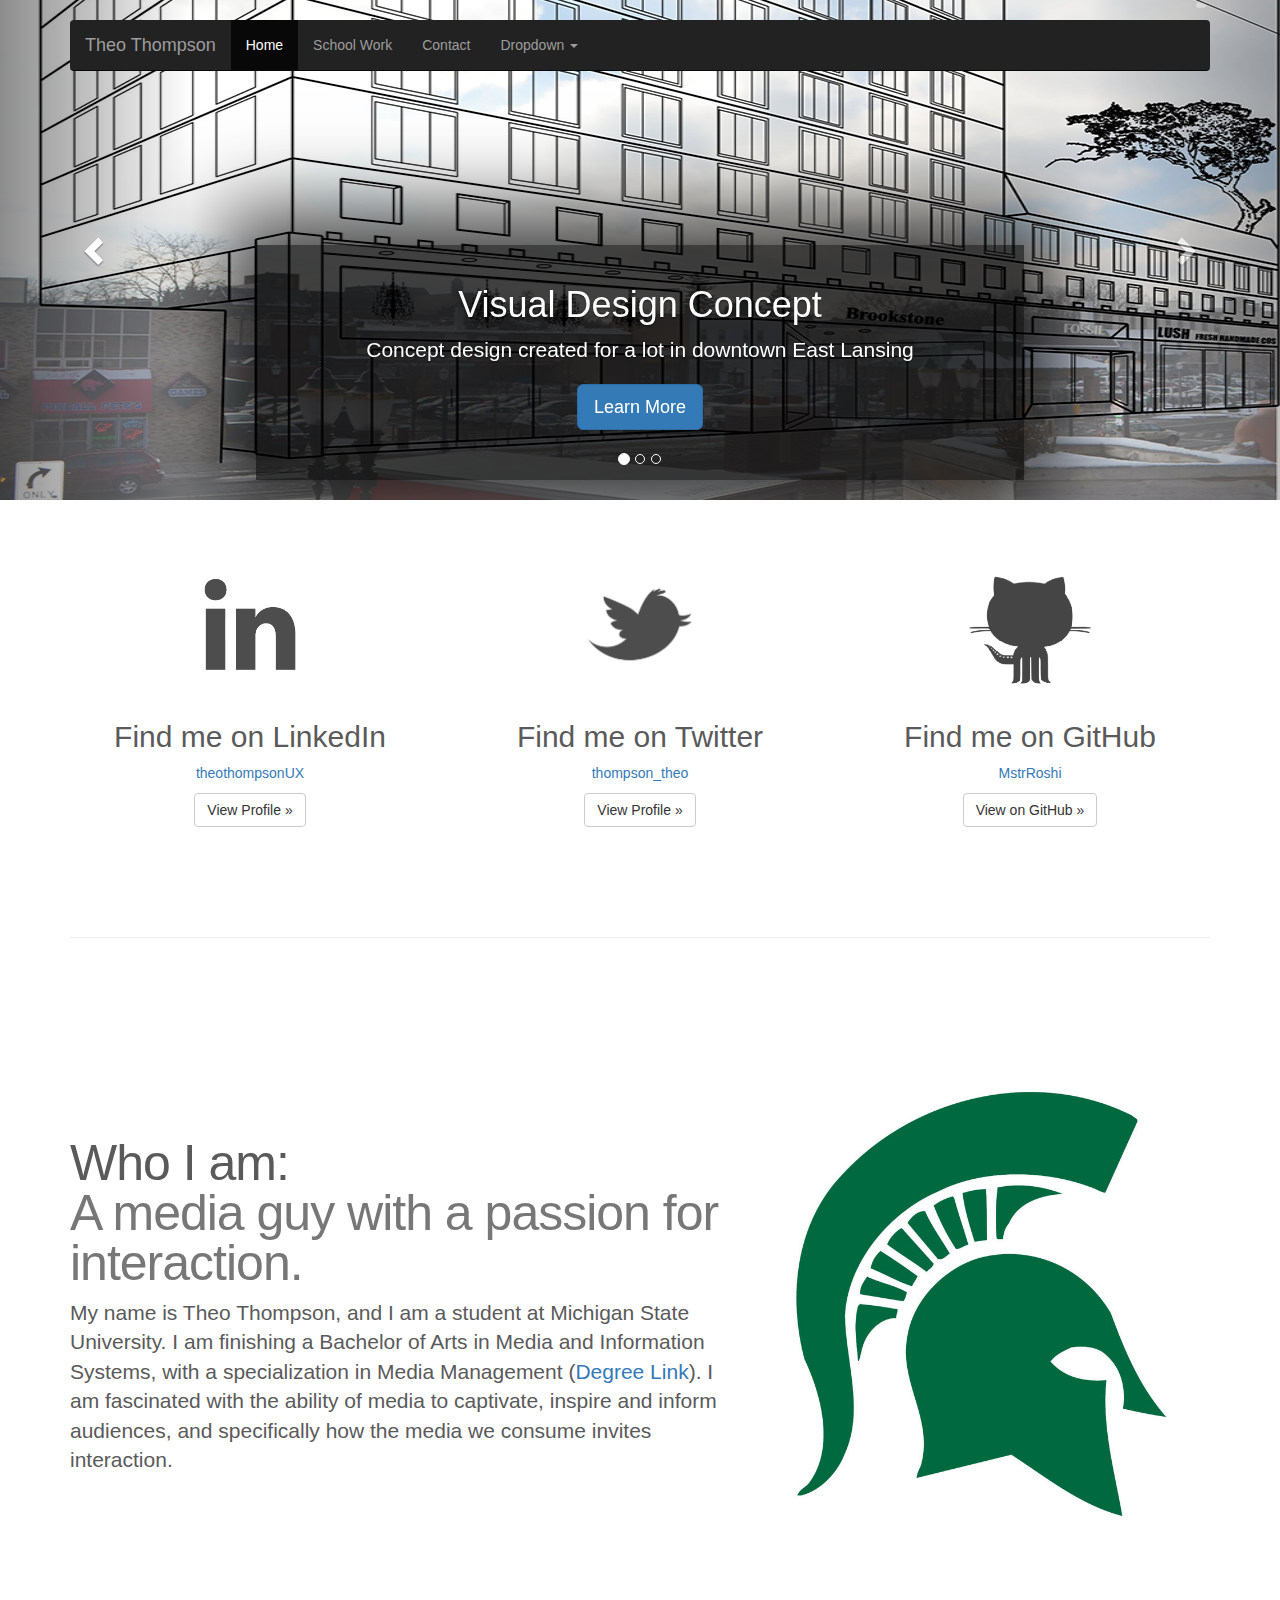
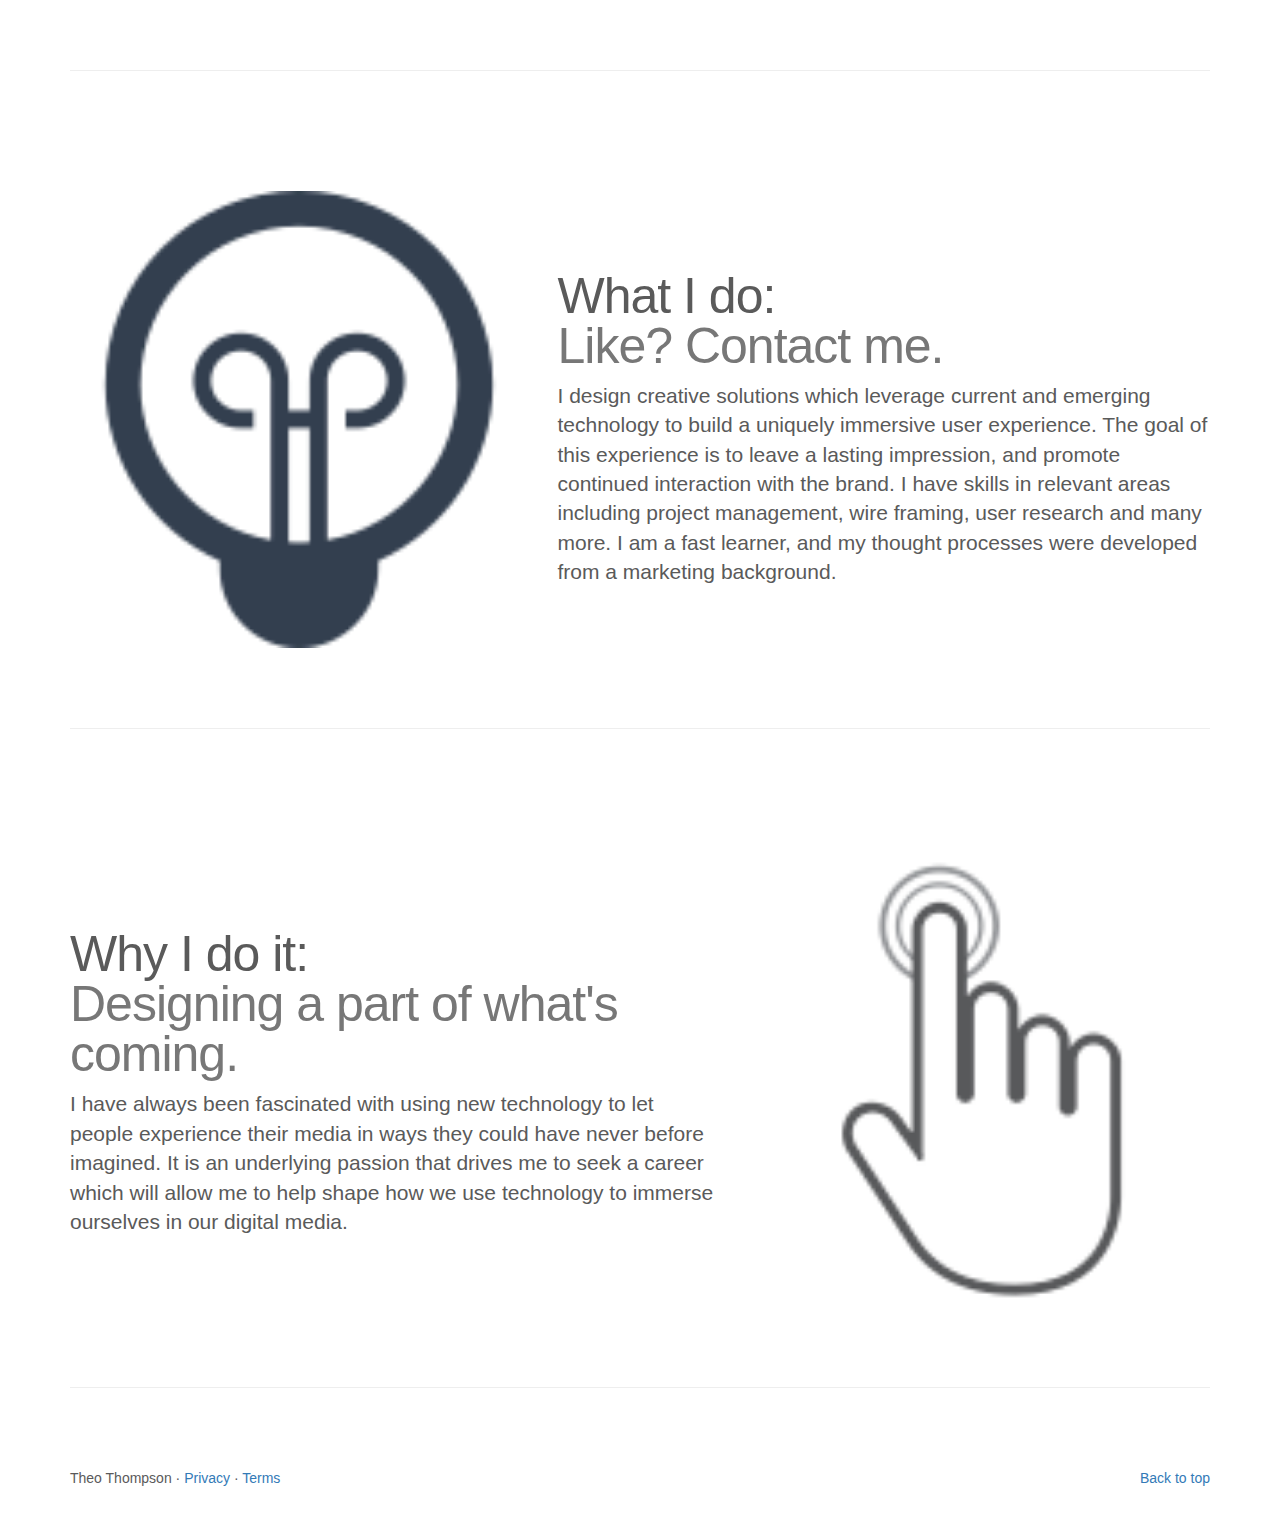
==== commit 87fe6289: "Profile" ====
--- a/index.html
+++ b/index.html
@@ -6,9 +6,9 @@
     <meta name="viewport" content="width=device-width, initial-scale=1">
     <meta name="description" content="">
     <meta name="author" content="">
-    <link rel="icon" href="../../favicon.ico">
-
-    <title>Carousel Template for Bootstrap</title>
+    <link rel="icon" href="img/linkicon.png">
+
+    <title>Theo Thompson</title>
 
     <!-- Bootstrap core CSS -->
     <link href="css/bootstrap.min.css" rel="stylesheet">
@@ -37,12 +37,12 @@
                 <span class="icon-bar"></span>
                 <span class="icon-bar"></span>
               </button>
-              <a class="navbar-brand" href="#">Theo Thompson</a>
+              <a class="navbar-brand" href="mstrroshi.me">Theo Thompson</a>
             </div>
             <div id="navbar" class="navbar-collapse collapse">
               <ul class="nav navbar-nav">
-                <li class="active"><a href="#">Home</a></li>
-                <li><a href="#about">School Work</a></li>
+                <li class="active"><a href="index.html">Home</a></li>
+                <li><a href="http://masterroshiapprentice.com/cashome.html">School Work</a></li>
                 <li><a href="#contact">Contact</a></li>
                 <li class="dropdown">
                   <a href="#" class="dropdown-toggle" data-toggle="dropdown" role="button" aria-expanded="false">Dropdown <span class="caret"></span></a>
@@ -76,7 +76,7 @@
       </ol>
       <div class="carousel-inner" role="listbox">
         <div class="item active">
-          <img src="data:img/imgonecsize.png" alt="Lot Design slide">
+          <img src="img/imgonecsize.png" alt="Lot Design slide">
           <div class="container">
             <div class="carousel-caption">
               <h1>Visual Design Concept</h1>
@@ -86,7 +86,7 @@
           </div>
         </div>
         <div class="item">
-          <img src="data:img/mobilemockupcsize.png" alt="Mobile Design slide">
+          <img src="img/mobilemockupcsize.png" alt="Mobile Design slide">
           <div class="container">
             <div class="carousel-caption">
               <h1>Mobile Mockup Design</h1>
@@ -96,7 +96,7 @@
           </div>
         </div>
         <div class="item">
-          <img src="data:img/SNbasedvisualcsize.png" alt="Third slide">
+          <img src="img/SNbasedvisualcsize.png" alt="Third slide">
           <div class="container">
             <div class="carousel-caption">
               <h1>Desktop Homepage Design</h1>
@@ -126,22 +126,22 @@
       <!-- Three columns of text below the carousel -->
       <div class="row">
         <div class="col-lg-4">
-          <img class="img-circle" src="[data-uri]" alt="Generic placeholder image" style="width: 140px; height: 140px;">
-          <h2>Heading</h2>
-          <p>Donec sed odio dui. Etiam porta sem malesuada magna mollis euismod. Nullam id dolor id nibh ultricies vehicula ut id elit. Morbi leo risus, porta ac consectetur ac, vestibulum at eros. Praesent commodo cursus magna.</p>
-          <p><a class="btn btn-default" href="#" role="button">View details &raquo;</a></p>
+          <img class="img-circle" src="img/linkedinicon.png" alt="Generic placeholder image" style="width: 140px; height: 140px;">
+          <h2>Find me on LinkedIn</h2>
+          <p><a href="https://www.linkedin.com/in/theothompsonUX">theothompsonUX</a></p>
+          <p><a class="btn btn-default" href="https://www.linkedin.com/in/theothompsonUX" role="button">View Profile &raquo;</a></p>
         </div><!-- /.col-lg-4 -->
         <div class="col-lg-4">
-          <img class="img-circle" src="[data-uri]" alt="Generic placeholder image" style="width: 140px; height: 140px;">
-          <h2>Heading</h2>
-          <p>Duis mollis, est non commodo luctus, nisi erat porttitor ligula, eget lacinia odio sem nec elit. Cras mattis consectetur purus sit amet fermentum. Fusce dapibus, tellus ac cursus commodo, tortor mauris condimentum nibh.</p>
-          <p><a class="btn btn-default" href="#" role="button">View details &raquo;</a></p>
+          <img class="img-circle" src="img/twittericon.png" alt="Generic placeholder image" style="width: 140px; height: 140px;">
+          <h2>Find me on Twitter</h2>
+          <p><a href="https://twitter.com/thompson_theo">thompson_theo</a></p>
+          <p><a class="btn btn-default" href="https://twitter.com/thompson_theo" role="button">View Profile &raquo;</a></p>
         </div><!-- /.col-lg-4 -->
         <div class="col-lg-4">
-          <img class="img-circle" src="[data-uri]" alt="Generic placeholder image" style="width: 140px; height: 140px;">
-          <h2>Heading</h2>
-          <p>Donec sed odio dui. Cras justo odio, dapibus ac facilisis in, egestas eget quam. Vestibulum id ligula porta felis euismod semper. Fusce dapibus, tellus ac cursus commodo, tortor mauris condimentum nibh, ut fermentum massa justo sit amet risus.</p>
-          <p><a class="btn btn-default" href="#" role="button">View details &raquo;</a></p>
+          <img class="img-circle" src="img/githubicon.png" alt="GitHub Icon" style="width: 140px; height: 140px;">
+          <h2>Find me on GitHub</h2>
+          <p><a href="https://github.com/mstrroshi">MstrRoshi</a></p>
+          <p><a class="btn btn-default" href="https://github.com/mstrroshi" role="button">View on GitHub &raquo;</a></p>
         </div><!-- /.col-lg-4 -->
       </div><!-- /.row -->
 
@@ -152,23 +152,25 @@
 
       <div class="row featurette">
         <div class="col-md-7">
-          <h2 class="featurette-heading">First featurette heading. <span class="text-muted">It'll blow your mind.</span></h2>
-          <p class="lead">Donec ullamcorper nulla non metus auctor fringilla. Vestibulum id ligula porta felis euismod semper. Praesent commodo cursus magna, vel scelerisque nisl consectetur. Fusce dapibus, tellus ac cursus commodo.</p>
+          <h2 class="featurette-heading">Who I am: <br><span class="text-muted">A media guy with a passion for interaction.</span></h2>
+          <p class="lead">My name is Theo Thompson, and I am a student at Michigan State University. I am finishing a Bachelor of Arts in Media and Information Systems, with a specialization in Media Management (<a href="https://www.reg.msu.edu/academicprograms/ProgramDetail.asp?Program=1477">Degree Link</a>). I am fascinated with the ability of media to captivate, inspire and inform audiences, and specifically how the media we consume invites interaction.</p>
         </div>
         <div class="col-md-5">
-          <img class="featurette-image img-responsive" data-src="holder.js/500x500/auto" alt="Generic placeholder image">
+          <img src="img/COMARTSCI  Brand-1.png" alt="Generic placeholder image" class="featurette-image img-responsive" data-src="holder.js/500x500/auto">
         </div>
       </div>
 
       <hr class="featurette-divider">
 
       <div class="row featurette">
+      
         <div class="col-md-5">
-          <img class="featurette-image img-responsive" data-src="holder.js/500x500/auto" alt="Generic placeholder image">
+        <br><br>
+          <img src="img/1425371726_internt_web_technology-06-128.png" alt="Generic placeholder image" width="800" class="featurette-image img-responsive" data-src="holder.js/500x500/auto">
         </div>
         <div class="col-md-7">
-          <h2 class="featurette-heading">Oh yeah, it's that good. <span class="text-muted">See for yourself.</span></h2>
-          <p class="lead">Donec ullamcorper nulla non metus auctor fringilla. Vestibulum id ligula porta felis euismod semper. Praesent commodo cursus magna, vel scelerisque nisl consectetur. Fusce dapibus, tellus ac cursus commodo.</p>
+          <h2 class="featurette-heading">What I do: <br><span class="text-muted">Like? Contact me.</span></h2>
+          <p class="lead">I design creative solutions which leverage current and emerging technology to build a uniquely immersive user experience. The goal of this experience is to leave a lasting impression, and promote continued interaction with the brand. I have skills in relevant areas including project management, wire framing, user research and many more. I am a fast learner, and my thought processes were developed from a marketing background. </p>
         </div>
       </div>
 
@@ -176,11 +178,12 @@
 
       <div class="row featurette">
         <div class="col-md-7">
-          <h2 class="featurette-heading">And lastly, this one. <span class="text-muted">Checkmate.</span></h2>
-          <p class="lead">Donec ullamcorper nulla non metus auctor fringilla. Vestibulum id ligula porta felis euismod semper. Praesent commodo cursus magna, vel scelerisque nisl consectetur. Fusce dapibus, tellus ac cursus commodo.</p>
+          <h2 class="featurette-heading">Why I do it: <br><span class="text-muted">Designing a part of what's coming.</span></h2>
+          <p class="lead">I have always been fascinated with using new technology to let people experience their media in ways they could have never before imagined. It is an underlying passion that drives me to seek a career which will allow me to help shape how we use technology to immerse ourselves in our digital media. </p>
         </div>
         <div class="col-md-5">
-          <img class="featurette-image img-responsive" data-src="holder.js/500x500/auto" alt="Generic placeholder image">
+        <br><br>
+          <img src="img/1425371562_Single_Tap-128.png" alt="Generic placeholder image" width="800" height="1000" class="featurette-image img-responsive" data-src="holder.js/500x500/auto">
         </div>
       </div>
 
@@ -192,7 +195,7 @@
       <!-- FOOTER -->
       <footer>
         <p class="pull-right"><a href="#">Back to top</a></p>
-        <p>&copy; 2014 Company, Inc. &middot; <a href="#">Privacy</a> &middot; <a href="#">Terms</a></p>
+        <p>Theo Thompson &middot; <a href="#">Privacy</a> &middot; <a href="#">Terms</a></p>
       </footer>
 
     </div><!-- /.container -->
@@ -202,9 +205,9 @@
     ================================================== -->
     <!-- Placed at the end of the document so the pages load faster -->
     <script src="https://ajax.googleapis.com/ajax/libs/jquery/1.11.2/jquery.min.js"></script>
-    <script src="../../dist/js/bootstrap.min.js"></script>
-    <script src="../../assets/js/docs.min.js"></script>
+    <script src="js/bootstrap.min.js"></script>
+    <script src="js/docs.min.js"></script>
     <!-- IE10 viewport hack for Surface/desktop Windows 8 bug -->
-    <script src="../../assets/js/ie10-viewport-bug-workaround.js"></script>
+    <script src="js/ie10-viewport-bug-workaround.js"></script>
   </body>
 </html>
--- a/css/carousel.css
+++ b/css/carousel.css
@@ -44,7 +44,11 @@
 }
 /* Since positioning the image, we need to help out the caption */
 .carousel-caption {
-  z-index: 10;
+	z-index: 10;
+	background-color: rgba(0,0,0,0.75);
+	webkit-box-shadow: 0px 0px 80px 35px rgba(0,0,0,0.75);
+	moz-box-shadow: 0px 0px 99px 41px rgba(0,0,0,0.75);
+	box-shadow: 0px 0px 80px 35px rgba(0,0,0,0.75);
 }
 
 /* Declare heights because of positioning of img element */
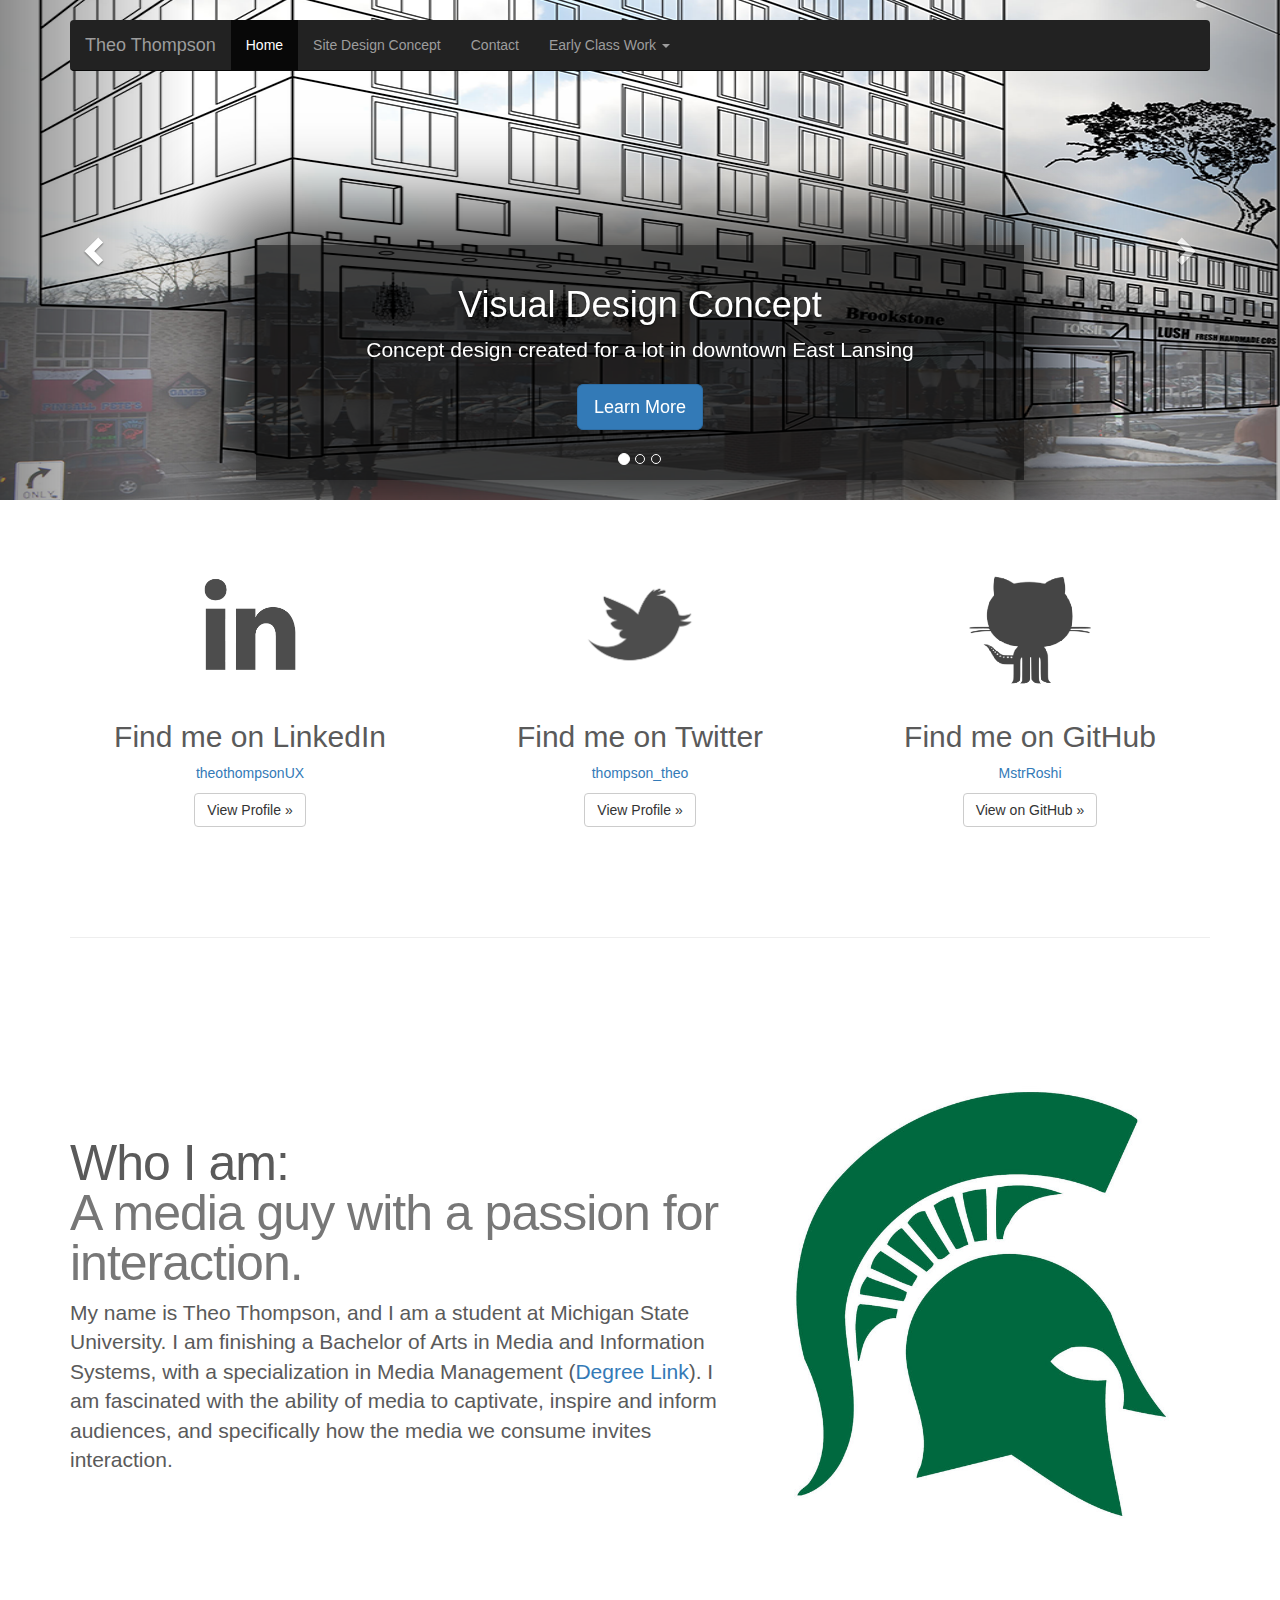
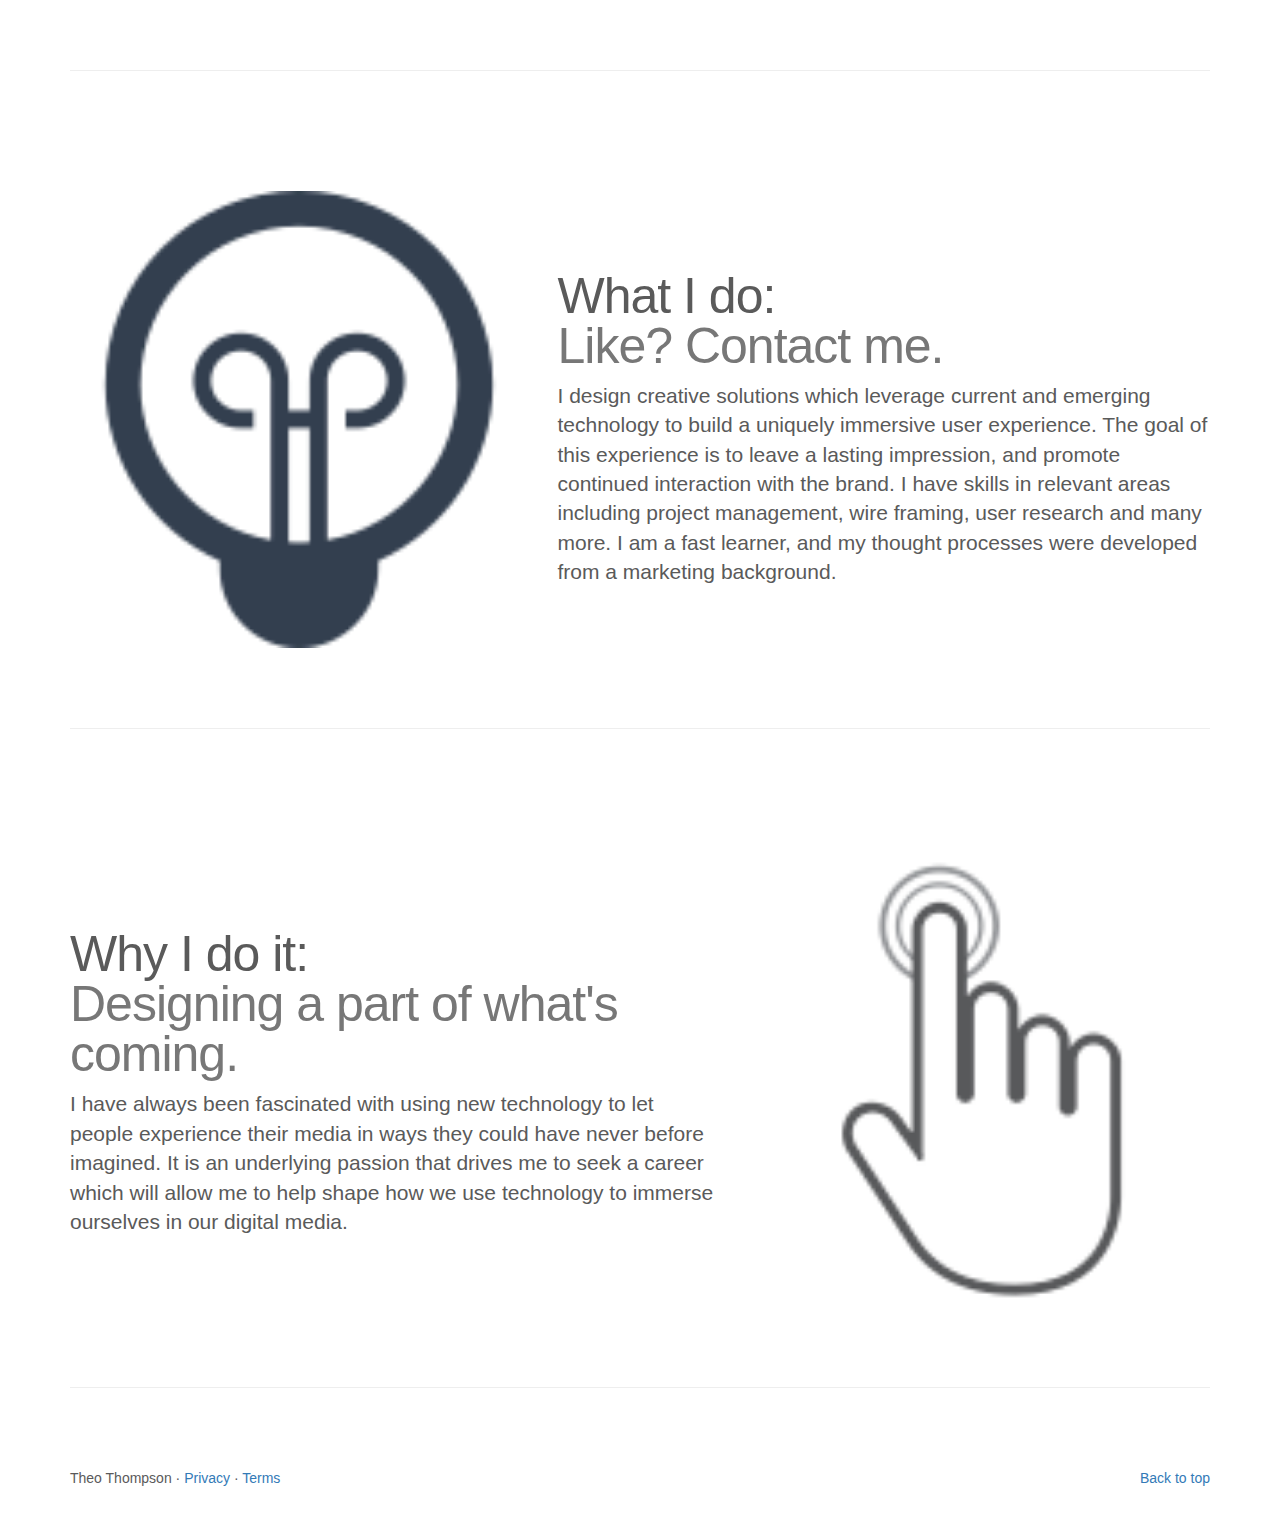
==== commit 5cbd2325: "Portfolio cont" ====
--- a/index.html
+++ b/index.html
@@ -42,14 +42,14 @@
             <div id="navbar" class="navbar-collapse collapse">
               <ul class="nav navbar-nav">
                 <li class="active"><a href="index.html">Home</a></li>
-                <li><a href="http://masterroshiapprentice.com/cashome.html">School Work</a></li>
-                <li><a href="#contact">Contact</a></li>
+                <li><a href="http://masterroshiapprentice.com/cashome.html">Site Design Concept</a></li>
+                <li><a href="contact.html">Contact</a></li>
                 <li class="dropdown">
-                  <a href="#" class="dropdown-toggle" data-toggle="dropdown" role="button" aria-expanded="false">Dropdown <span class="caret"></span></a>
+                  <a href="#" class="dropdown-toggle" data-toggle="dropdown" role="button" aria-expanded="false">Early Class Work <span class="caret"></span></a>
                   <ul class="dropdown-menu" role="menu">
-                    <li><a href="#">Action</a></li>
-                    <li><a href="#">Another action</a></li>
-                    <li><a href="#">Something else here</a></li>
+                    <li><a href="ext/fishtank/index.html">Basic js Fishtank</a></li>
+                    <li><a href="ext/lifestory/index.html">Text-based Game of Life</a></li>
+                    <li><a href="ext/getgrounded/index.html">Mobile App Concept</a></li>
                     <li class="divider"></li>
                     <li class="dropdown-header">Nav header</li>
                     <li><a href="#">Separated link</a></li>
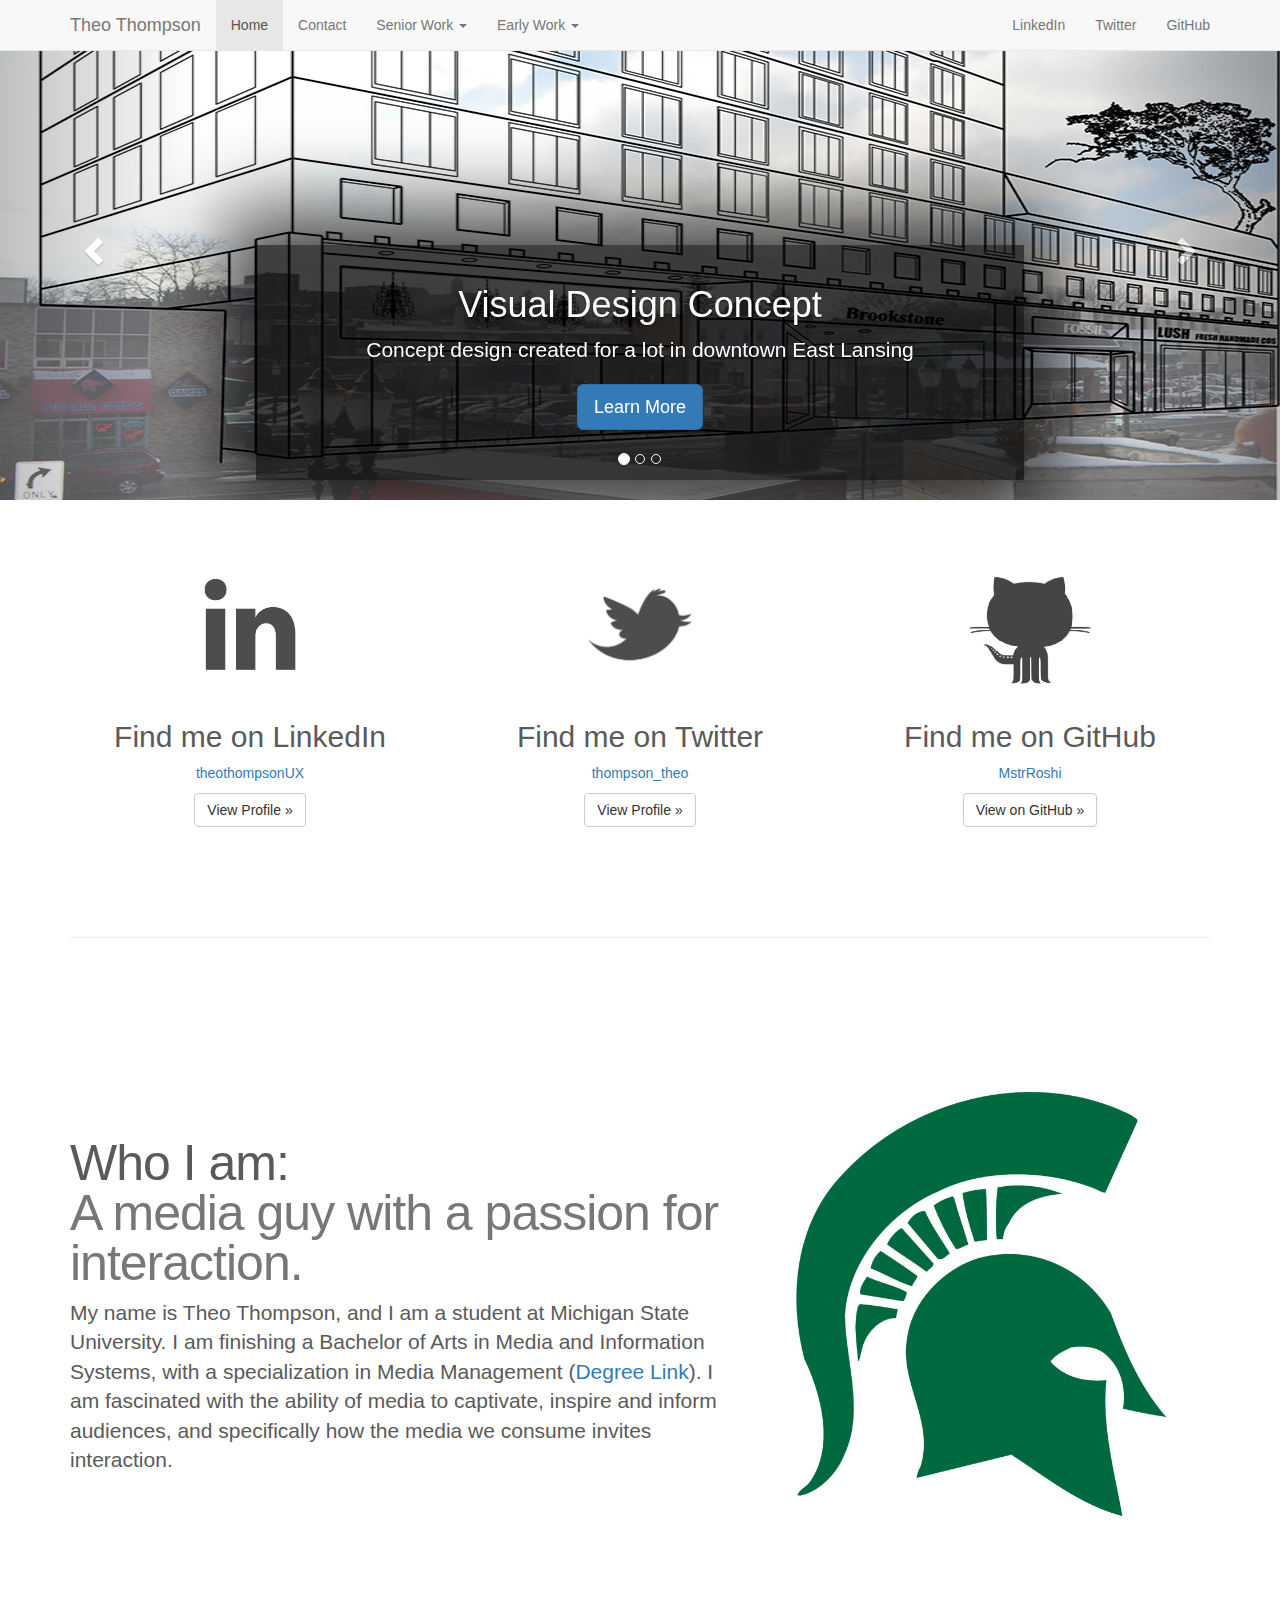
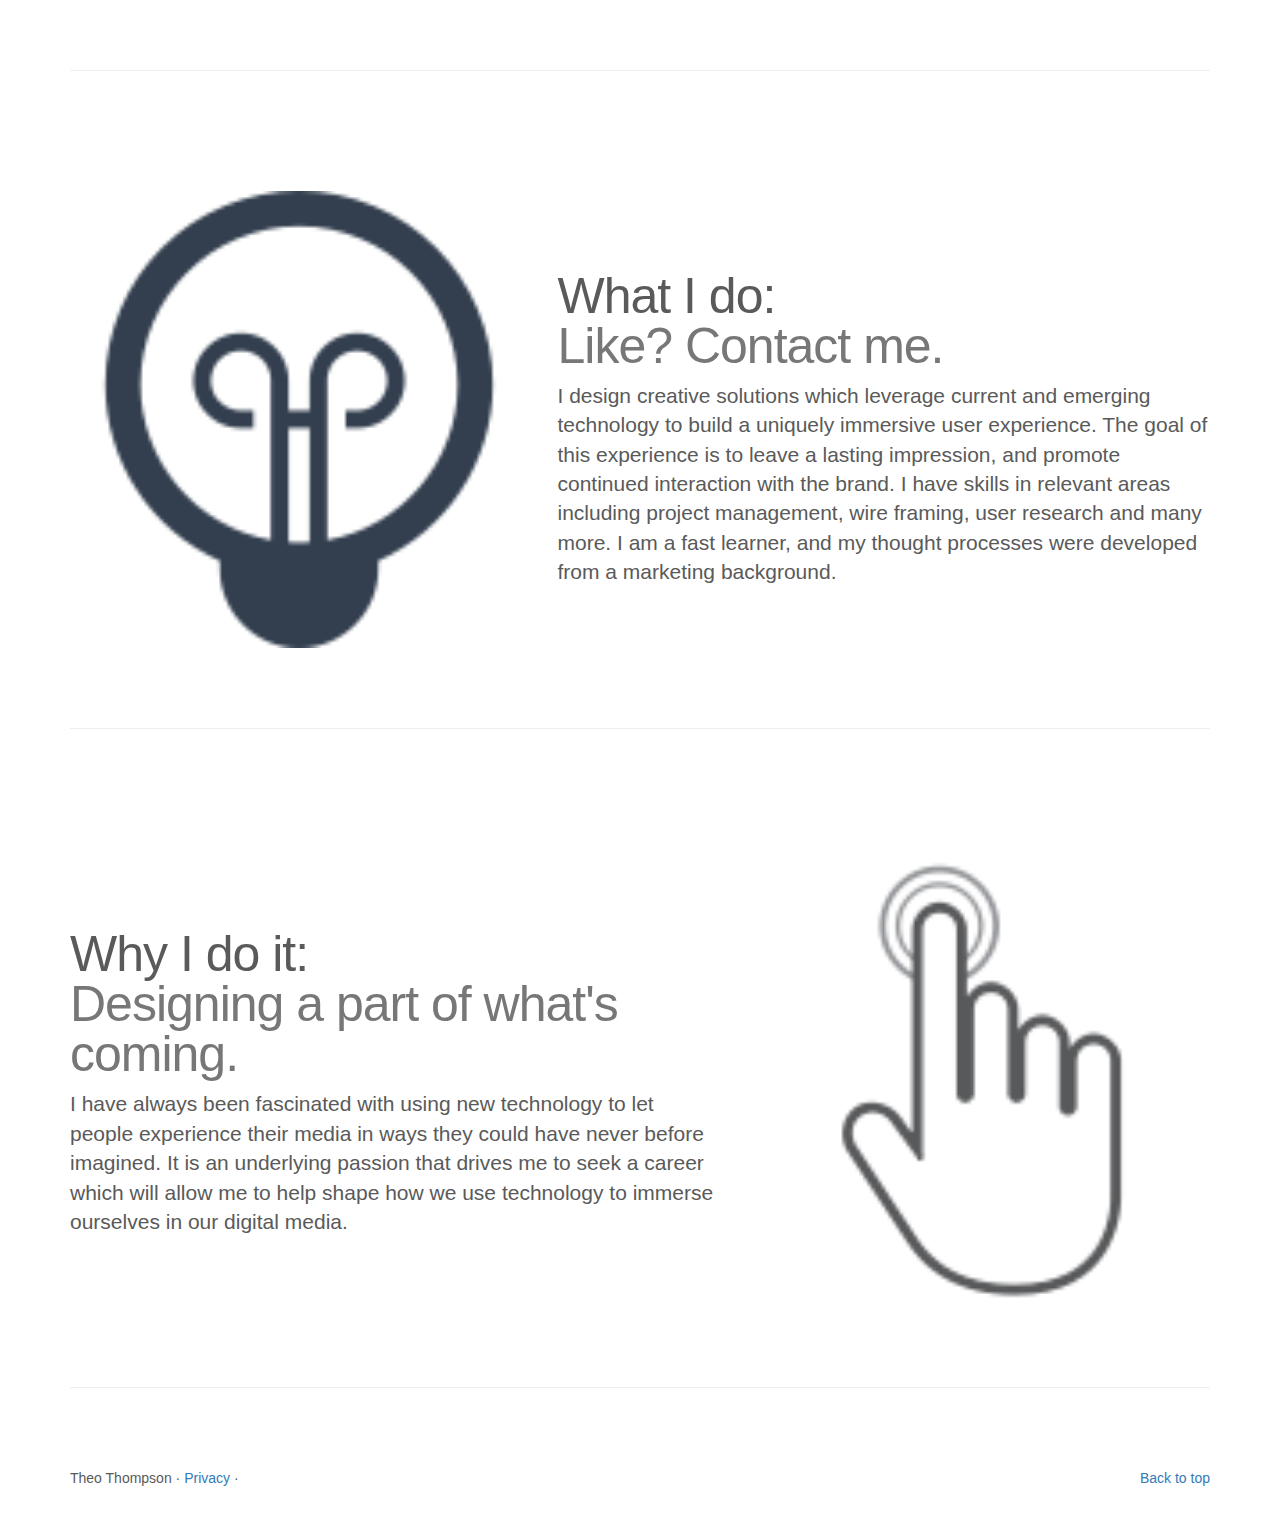
==== commit fd87c48d: "Site Redesign for Interview" ====
--- a/index.html
+++ b/index.html
@@ -24,45 +24,62 @@
   </head>
 <!-- NAVBAR
 ================================================== -->
-  <body>
-    <div class="navbar-wrapper">
+  <!-- Fixed navbar -->
+    <nav class="navbar navbar-default navbar-fixed-top">
       <div class="container">
-
-        <nav class="navbar navbar-inverse navbar-static-top">
-          <div class="container">
-            <div class="navbar-header">
-              <button type="button" class="navbar-toggle collapsed" data-toggle="collapse" data-target="#navbar" aria-expanded="false" aria-controls="navbar">
-                <span class="sr-only">Toggle navigation</span>
-                <span class="icon-bar"></span>
-                <span class="icon-bar"></span>
-                <span class="icon-bar"></span>
-              </button>
-              <a class="navbar-brand" href="mstrroshi.me">Theo Thompson</a>
-            </div>
-            <div id="navbar" class="navbar-collapse collapse">
-              <ul class="nav navbar-nav">
-                <li class="active"><a href="index.html">Home</a></li>
-                <li><a href="http://masterroshiapprentice.com/cashome.html">Site Design Concept</a></li>
-                <li><a href="contact.html">Contact</a></li>
-                <li class="dropdown">
-                  <a href="#" class="dropdown-toggle" data-toggle="dropdown" role="button" aria-expanded="false">Early Class Work <span class="caret"></span></a>
-                  <ul class="dropdown-menu" role="menu">
-                    <li><a href="ext/fishtank/index.html">Basic js Fishtank</a></li>
-                    <li><a href="ext/lifestory/index.html">Text-based Game of Life</a></li>
-                    <li><a href="ext/getgrounded/index.html">Mobile App Concept</a></li>
-                    <li class="divider"></li>
-                    <li class="dropdown-header">Nav header</li>
-                    <li><a href="#">Separated link</a></li>
-                    <li><a href="#">One more separated link</a></li>
-                  </ul>
-                </li>
+        <div class="navbar-header">
+          <button type="button" class="navbar-toggle collapsed" data-toggle="collapse" data-target="#navbar" aria-expanded="false" aria-controls="navbar">
+            <span class="sr-only">Toggle navigation</span>
+            <span class="icon-bar"></span>
+            <span class="icon-bar"></span>
+            <span class="icon-bar"></span>
+          </button>
+          <a class="navbar-brand" href="index.html">Theo Thompson</a>
+        </div>
+        <div id="navbar" class="navbar-collapse collapse">
+          <ul class="nav navbar-nav">
+            <li class="active"><a href="index.html">Home</a></li>
+            <li><a href="contact.html">Contact</a></li>
+            
+            <!-- Dropdown One-->
+            
+            <li class="dropdown">
+           <a href="#" class="dropdown-toggle" data-toggle="dropdown" role="button" aria-expanded="false">Senior Work <span class="caret"></span></a>
+              <ul class="dropdown-menu" role="menu">
+                <li class="divider"></li>
+                <li class="dropdown-header">Project Management</li>
+                <li><a href="cashome.html">Homepage Design</a></li>
+                <li><a href="lotdevelopment.html">Lot Development Concept</a></li>
+                <li class="divider"></li>
+                <li class="dropdown-header">HCI and UX Design</li>
+                <li><a href="critique.html">Design Critique</a></li>
+                <li><a href="becontech.html">Beacon (LFBluetooth) Concept</a></li>
+                <li class="divider"></li>
+                <li class="dropdown-header">Photography for Web</li>
+                <li><a href="photoprojectone.html">Project One</a></li>
+                <li><a href="photoprojecttwo.html">Project Two</a></li>
               </ul>
-            </div>
-          </div>
-        </nav>
-
-      </div>
-    </div>
+            </li>
+            
+            <!-- Dropdown Two-->
+            
+            <li class="dropdown">
+              <a href="#" class="dropdown-toggle" data-toggle="dropdown" role="button" aria-expanded="false">Early Work <span class="caret"></span></a>
+              <ul class="dropdown-menu" role="menu">
+                <li><a href="ext/fishtank/index.html">Basic .js Fishtank</a></li>
+                <li><a href="ext/lifestory/index.html">Text-based Story Game</a></li>
+                <li><a href="ext/getgrounded/index.html">GetGrounded Mobile App Concept</a></li>
+              </ul>
+            </li>
+          </ul>
+          <ul class="nav navbar-nav navbar-right">
+            <li><a href="https://www.linkedin.com/in/theothompsonUX">LinkedIn</a></li>
+            <li><a href="https://twitter.com/thompson_theo">Twitter</a></li>
+            <li><a href="https://github.com/mstrroshi">GitHub</a></li>
+          </ul>
+        </div><!--/.nav-collapse -->
+      </div>
+    </nav>
 
 
     <!-- Carousel
@@ -81,7 +98,7 @@
             <div class="carousel-caption">
               <h1>Visual Design Concept</h1>
               <p>Concept design created for a lot in downtown East Lansing</p>
-              <p><a class="btn btn-lg btn-primary" href="#" role="button">Learn More</a></p>
+              <p><a class="btn btn-lg btn-primary" href="lotdevelopment.html" role="button">Learn More</a></p>
             </div>
           </div>
         </div>
@@ -91,7 +108,7 @@
             <div class="carousel-caption">
               <h1>Mobile Mockup Design</h1>
               <p>Mobile mockup for the Communication Arts and Sciences College at Michigan State University homepage.</p>
-              <p><a class="btn btn-lg btn-primary" href="#" role="button">Learn more</a></p>
+              <p><a class="btn btn-lg btn-primary" href="cashome.html" role="button">Learn more</a></p>
             </div>
           </div>
         </div>
@@ -101,7 +118,7 @@
             <div class="carousel-caption">
               <h1>Desktop Homepage Design</h1>
               <p>Desktop design for the Communication Arts and Sciences College at Michigan State University homepage.</p>
-              <p><a class="btn btn-lg btn-primary" href="#" role="button">Learn More</a></p>
+              <p><a class="btn btn-lg btn-primary" href="cashome.html" role="button">Learn More</a></p>
             </div>
           </div>
         </div>
@@ -194,8 +211,8 @@
 
       <!-- FOOTER -->
       <footer>
-        <p class="pull-right"><a href="#">Back to top</a></p>
-        <p>Theo Thompson &middot; <a href="#">Privacy</a> &middot; <a href="#">Terms</a></p>
+        <p class="pull-right"><a href="index.html">Back to top</a></p>
+        <p>Theo Thompson &middot; <a href="contact.html">Privacy</a> &middot; </p>
       </footer>
 
     </div><!-- /.container -->
